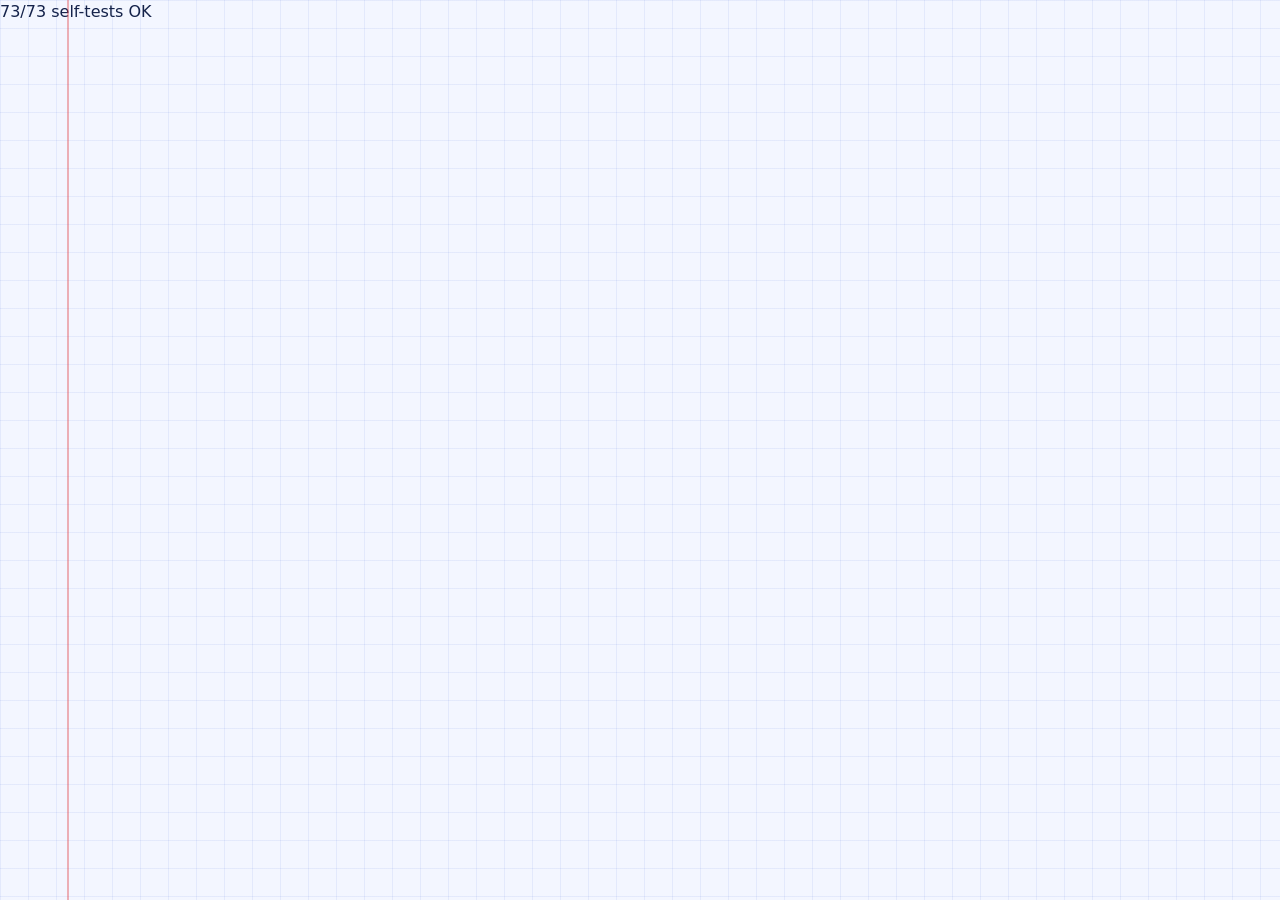
==== js/circuit-lab.test.html @ 14abaa40 "Add files via upload" ====
<!doctype html><html lang="vi"><head><meta charset="utf-8"><meta name="viewport" content="width=device-width,initial-scale=1"><title>Circuit lab test</title><link rel="stylesheet" href="../css/styles.css"></head>
<body><div id="out"></div><div id="m"></div>
<script src="optics-lab.js"></script><script src="optics-lens.js"></script><script src="optics-prism.js"></script><script src="circuit-lab.js"></script><script src="circuit-ui.js"></script><script src="optics-mag.js"></script>
<script>
const t = OpticsLab.engine.selfTest(); document.getElementById('out').textContent = t.filter(x=>x.ok).length + '/' + t.length + ' self-tests OK';
const id = new URLSearchParams(location.search).get('sim'); if (id) { LabSims[id].fn(document.getElementById('m')); }
</script></body></html>
---- css/styles.css ----
/* ==========================================================================
   SÁCH GIÁO KHOA SONG NGỮ TƯƠNG TÁC — giao diện
   --------------------------------------------------------------------------
   Ý tưởng thiết kế: cuốn sách là giao diện.
   - Bảng màu lấy từ bàn học của học sinh: mực xanh để viết, mực đỏ của lề vở
     và dòng gạch của thầy cô, bút dạ quang vàng để đánh dấu từ đang xem,
     nền vở ô li làm mặt bàn.
   - Ngôn ngữ nhận biết bằng kiểu chữ: tiếng Việt chữ không chân đậm ở trên,
     tiếng Anh chữ có chân nghiêng, màu dịu hơn ở dưới.
   Mục lục file:
     1. Biến & nền        6. Trang sách & trình đọc    11. Popup từ vựng
     2. Nút & thanh trên  7. Hệ chữ song ngữ           12. Toast, hộp thoại
     3. Trang chủ         8. Các khung nội dung        13. Responsive
     4. Giá sách (lớp)    9. Hình, bảng
     5. Danh sách bài    10. Tương tác (bit, câu hỏi)
   ========================================================================== */

/* ---------- 1. Biến & nền ------------------------------------------------ */
:root {
  --font-sans: "Be Vietnam Pro", "Segoe UI", Inter, Roboto, system-ui, -apple-system, "Helvetica Neue", Arial, sans-serif;
  --font-serif: Literata, "Source Serif 4", Georgia, Cambria, "Times New Roman", serif;
  --font-ipa: "Gentium Plus", "Gentium Book Plus", "Charis SIL", "Noto Sans", "Segoe UI", "Lucida Sans Unicode", "DejaVu Sans", "Arial Unicode MS", sans-serif;
  --font-mono: ui-monospace, "Cascadia Mono", Consolas, "DejaVu Sans Mono", Menlo, monospace;

  --ink: #14224a;          /* chữ chính: mực xanh đen */
  --ink-2: #2d3b63;
  --muted: #55658a;        /* tiếng Anh, chú thích */
  --pen: #1f46d0;          /* mực xanh */
  --pen-d: #17338f;
  --pen-l: #dbe4ff;
  --pen-xl: #eef2ff;
  --red: #e0393e;          /* mực đỏ: lề vở, nhãn quan trọng */
  --red-l: #ffe3e4;
  --sun: #ffe24a;          /* bút dạ quang */
  --sun-l: #fff6bf;
  --sun-d: #8a6400;
  --teal: #0aa39a;
  --teal-d: #067b74;
  --teal-l: #d6f4ef;
  --violet: #6c4be8;
  --violet-d: #4e32c2;
  --violet-l: #e9e3ff;
  --green: #17a05d;
  --green-l: #dcf5e4;
  --paper: #fdfeff;
  --desk: #f3f6ff;
  --grid: rgba(31, 70, 208, 0.075);
  --line: #d3dcf3;
  --rule-en: #c9d5f6;

  --scale: 1;
  --page-shadow: 0 1px 2px rgba(20, 34, 74, 0.1), 0 18px 40px -18px rgba(20, 34, 74, 0.45);
}

*, *::before, *::after { box-sizing: border-box; }
[hidden] { display: none !important; }

html { -webkit-text-size-adjust: 100%; }

body {
  margin: 0;
  min-height: 100vh;
  font-family: var(--font-sans);
  line-height: 1.55;
  color: var(--ink);
  background-color: var(--desk);
  /* nền vở ô li */
  background-image:
    linear-gradient(var(--grid) 1px, transparent 1px),
    linear-gradient(90deg, var(--grid) 1px, transparent 1px);
  background-size: 28px 28px;
  -webkit-font-smoothing: antialiased;
  text-rendering: optimizeLegibility;
}
/* đường lề đỏ của vở */
body::before {
  content: "";
  position: fixed;
  inset: 0 auto 0 clamp(18px, 5.2vw, 78px);
  width: 2px;
  background: rgba(224, 57, 62, 0.38);
  pointer-events: none;
  z-index: 0;
}
body.is-reader { background-color: #e6ecfb; }
#app { position: relative; z-index: 1; }

h1, h2, h3, p, ul, ol, figure { margin: 0; }
button { font: inherit; color: inherit; }
img, svg { max-width: 100%; }
a { color: var(--pen); }

:focus-visible { outline: 3px solid var(--pen); outline-offset: 2px; border-radius: 4px; }
.box--remember :focus-visible, .cover.is-open:focus-visible { outline-color: var(--sun); }

.sr-only {
  position: absolute; width: 1px; height: 1px; padding: 0; margin: -1px;
  overflow: hidden; clip: rect(0, 0, 0, 0); white-space: nowrap; border: 0;
}
.skip-link {
  position: absolute; left: 12px; top: -60px; z-index: 100;
  padding: .6em 1em; background: var(--ink); color: #fff; border-radius: 10px; font-weight: 700;
}
.skip-link:focus { top: 12px; }

.ico { flex: none; vertical-align: -0.14em; }

/* ---------- 2. Nút & thanh trên ----------------------------------------- */
.btn {
  display: inline-flex; align-items: center; justify-content: center; gap: .5em;
  padding: .62em 1.1em; border: 2px solid transparent; border-radius: 999px;
  font-weight: 700; line-height: 1.2; text-decoration: none; cursor: pointer;
  transition: background-color .15s, border-color .15s, transform .1s, box-shadow .1s;
}
.btn--primary { background: var(--pen); color: #fff; box-shadow: 0 3px 0 var(--pen-d); }
.btn--primary:hover { background: #2b52e2; }
.btn--primary:active { transform: translateY(2px); box-shadow: 0 1px 0 var(--pen-d); }
.btn--ghost { background: #fff; color: var(--pen-d); border-color: var(--line); }
.btn--ghost:hover { border-color: var(--pen); background: var(--pen-xl); }
.btn--lg { padding: .8em 1.4em; font-size: 1.05rem; }
.btn--sm { padding: .42em .9em; font-size: .88rem; }
.btn:disabled { opacity: .4; cursor: not-allowed; box-shadow: none; transform: none; }
.btn-icon {
  display: inline-grid; place-items: center; width: 2.3em; height: 2.3em; border-radius: 50%;
  background: #fff; border: 2px solid var(--line); color: var(--pen-d); cursor: pointer;
}
.btn-icon:hover { border-color: var(--pen); background: var(--pen-xl); }

.bar {
  position: sticky; top: 0; z-index: 30;
  display: flex; align-items: center; gap: 16px;
  padding: 10px clamp(14px, 3vw, 32px);
  background: rgba(253, 254, 255, 0.93);
  -webkit-backdrop-filter: blur(8px); backdrop-filter: blur(8px);
  border-bottom: 2px solid var(--line);
}
.brand { display: flex; align-items: center; gap: 10px; color: var(--ink); text-decoration: none; font-weight: 800; }
.brand__mark { width: 36px; height: 36px; flex: none; }
.brand__name { display: flex; flex-direction: column; line-height: 1.12; font-size: 1.04rem; }
.brand__name small { font-size: .76rem; }
.gradenav { display: flex; gap: 6px; margin-left: auto; }
.pill {
  padding: .38em .95em; border: 2px solid var(--line); border-radius: 999px; background: #fff;
  color: var(--ink-2); font-weight: 700; font-size: .92rem; text-decoration: none; cursor: pointer;
}
.pill:hover { border-color: var(--pen); color: var(--pen-d); }
.pill.is-current { background: var(--pen); border-color: var(--pen); color: #fff; }
.pill.is-soon { color: var(--muted); border-style: dashed; background: transparent; font-weight: 600; }

/* ---------- 3. Trang chủ ------------------------------------------------- */
.home { max-width: 1180px; margin: 0 auto; padding: clamp(28px, 5vw, 68px) clamp(16px, 4vw, 40px) 40px; }
.hero { display: grid; grid-template-columns: minmax(0, 1.02fr) minmax(0, .98fr); gap: clamp(28px, 5vw, 64px); align-items: start; }
.hero__title { font-size: clamp(2.3rem, 4.8vw, 3.7rem); line-height: 1.12; letter-spacing: -0.02em; font-weight: 800; }
.hero__title .vi { display: block; }
.hero__title .en { display: block; margin-top: .4em; font-size: .44em; letter-spacing: 0; line-height: 1.35; }
.hero__lead { max-width: 30em; margin-top: 1.3em; font-size: 1.1rem; color: var(--ink-2); }
.hero__cta { margin-top: 1.7em; }
.hero__note { margin-top: .9em; font-size: .9rem; color: var(--muted); }

.demo { position: relative; padding: 6px 0 0 4px; }
.demo__page {
  position: relative; min-height: 470px; padding: 26px 30px 30px 40px;
  background: var(--paper); border-radius: 6px 16px 16px 6px; box-shadow: var(--page-shadow);
}
.demo__page::before {
  content: ""; position: absolute; inset: 0 auto 0 0; width: 18px; border-radius: 6px 0 0 6px;
  background: linear-gradient(90deg, rgba(20, 34, 74, .2), transparent);
}
.demo__head { margin-bottom: 1.4em; padding-bottom: .6em; border-bottom: 2px solid var(--pen); font-size: .86rem; color: var(--muted); }
.demo__head b { margin-right: .5em; padding: .1em .55em; border-radius: 6px; background: var(--red); color: #fff; }
.demo__page .bi .vi { font-size: 1.12rem; }
.demo__page .bi .en { font-size: 1.1rem; }
.demo__skel { margin-top: 2.2em; }
.demo__skel i { display: block; height: 9px; margin: 14px 0; border-radius: 5px; background: var(--pen-l); }
.demo__skel i:nth-child(1) { width: 94%; } .demo__skel i:nth-child(2) { width: 86%; }
.demo__skel i:nth-child(3) { width: 91%; } .demo__skel i:nth-child(4) { width: 58%; }

/* ---------- 4. Giá sách chọn khối lớp ----------------------------------- */
.shelf { margin-top: clamp(36px, 6vw, 80px); }
.shelf__h { display: flex; align-items: baseline; flex-wrap: wrap; gap: .2em .7em; margin-bottom: 1.4rem; font-size: 1.6rem; font-weight: 800; }
.shelf__h .en { font-size: .72em; }
.shelf__books {
  position: relative; display: grid; grid-template-columns: repeat(4, minmax(0, 1fr));
  gap: clamp(14px, 3vw, 36px); align-items: end; list-style: none; margin: 0; padding: 22px 6px 24px;
}
.shelf__books::after {
  content: ""; position: absolute; left: -10px; right: -10px; bottom: 0; height: 16px; border-radius: 6px;
  background: linear-gradient(#c5d1f1, #a4b5e3); box-shadow: 0 1px 0 #fff inset, 0 10px 18px -10px rgba(20, 34, 74, .5);
}
.shelf__books li { position: relative; z-index: 1; }

.cover {
  --c1: #edf1fb; --c2: #d9e2f6; --hue: var(--teal);
  position: relative; display: flex; flex-direction: column; justify-content: space-between; align-items: flex-start;
  width: 100%; aspect-ratio: 3 / 4; padding: 16px 14px 14px 32px;
  border: 0; border-radius: 3px 14px 14px 3px; text-align: left; text-decoration: none; cursor: pointer;
  color: var(--ink-2);
  background: linear-gradient(165deg, var(--c1), var(--c2));
  box-shadow: 3px 0 0 #fff, 5px 0 0 #cfd8ee, 0 20px 22px -16px rgba(20, 34, 74, .55);
  transition: transform .16s ease-out;
}
.cover__spine {
  position: absolute; inset: 0 auto 0 0; width: 18px; border-radius: 3px 0 0 3px;
  background: linear-gradient(90deg, rgba(20, 34, 74, .28), rgba(20, 34, 74, .03));
}
.cover__sub { font-weight: 700; font-size: .98rem; }
.cover__num { font-size: clamp(3.8rem, 8.5vw, 6.4rem); font-weight: 800; line-height: .9; color: var(--hue); opacity: .8; }
.cover__state {
  display: inline-flex; align-items: center; gap: .4em; padding: .38em .8em; border-radius: 999px;
  border: 1.5px dashed currentColor; font-weight: 700; font-size: .82rem;
}
.cover--6 { --hue: #0aa39a; } .cover--7 { --hue: #6c4be8; } .cover--8 { --hue: #d08a00; }
.cover.is-open {
  --c1: #2b57e8; --c2: #17338f; color: #fff; transform: translateY(-14px);
  box-shadow: 3px 0 0 #fff, 5px 0 0 #cfd8ee, 0 26px 26px -16px rgba(20, 34, 74, .7);
}
.cover.is-open::after {
  content: ""; position: absolute; inset: 0 0 0 18px; border-radius: 0 14px 14px 0; pointer-events: none; opacity: .13;
  background-image: url("data:image/svg+xml,%3Csvg xmlns='http://www.w3.org/2000/svg' width='72' height='60'%3E%3Cg font-family='monospace' font-size='15' font-weight='700' fill='white'%3E%3Ctext x='4 22 40 58' y='16'%3E1011%3C/text%3E%3Ctext x='4 22 40 58' y='36'%3E0100%3C/text%3E%3Ctext x='4 22 40 58' y='56'%3E1101%3C/text%3E%3C/g%3E%3C/svg%3E");
}
.cover.is-open .cover__num { color: var(--sun); opacity: 1; }
.cover.is-open .cover__state { border: 0; background: var(--sun); color: var(--ink); box-shadow: 0 3px 0 rgba(0, 0, 0, .25); }
.cover.is-open:hover { transform: translateY(-20px); }
.cover.is-soon .cover__sub { opacity: .75; }

.foot { margin-top: 56px; padding-top: 18px; border-top: 2px solid var(--line); max-width: 60em; font-size: .88rem; color: var(--muted); }

/* ---------- 5. Danh sách bài -------------------------------------------- */
.lessons { max-width: 920px; margin: 0 auto; padding: 30px clamp(16px, 4vw, 32px) 64px; }
.crumbs { display: flex; align-items: center; gap: .35em; font-size: .92rem; color: var(--muted); }
.crumbs a { font-weight: 700; text-decoration: none; }
.crumbs a:hover { text-decoration: underline; }
.lessons__title { margin-top: .55em; font-size: clamp(2.1rem, 5vw, 3.1rem); font-weight: 800; line-height: 1.12; letter-spacing: -.01em; }
.lessons__title .vi, .lessons__title .en { display: block; }
.lessons__title .en { margin-top: .15em; font-size: .46em; letter-spacing: 0; }
.lessons__sum { margin-top: .9em; color: var(--ink-2); }

.topic { margin-top: 2.2rem; }
.topic__h { display: flex; align-items: flex-start; gap: .9em; margin-bottom: .7em; font-size: 1.12rem; line-height: 1.3; }
.topic__n {
  flex: none; margin-top: .12em; padding: .22em .75em; border-radius: 8px 8px 8px 2px;
  background: var(--red); color: #fff; font-size: .82rem; font-weight: 700; white-space: nowrap;
}
.topic__t .vi, .topic__t .en { display: block; }
.topic__t .vi { font-weight: 800; }
.topic__t .en { font-size: .92em; }
.lesson-list { list-style: none; padding: 0; }
.lesson { margin-top: .5rem; border-radius: 16px; }
.lesson__link, .lesson.is-soon { display: flex; align-items: center; gap: 16px; padding: 12px 14px; color: inherit; text-decoration: none; }
.lesson.is-ready { background: #fff; border: 2px solid var(--pen); box-shadow: 0 4px 0 var(--pen-d); }
.lesson.is-ready:hover { background: var(--pen-xl); }
.lesson.is-soon { border: 2px dashed var(--line); background: rgba(255, 255, 255, .55); }
.lesson__n {
  flex: none; display: grid; place-items: center; min-width: 2.9em; height: 2.9em; padding: 0 .4em;
  border-radius: 12px; background: var(--pen); color: #fff; font-weight: 800;
}
.lesson.is-soon .lesson__n { background: #e5ebf8; color: var(--muted); }
.lesson__body { flex: 1; min-width: 0; }
.lesson__t, .lesson__en, .lesson__meta { display: block; }
.lesson .lesson__t { font-weight: 700; font-size: 1.05rem; line-height: 1.35; }
.lesson.is-soon .lesson__t { font-weight: 600; color: var(--ink-2); }
.lesson__en { font-size: .92rem; line-height: 1.4; }
.lesson__meta { margin-top: .25em; font-size: .82rem; font-weight: 600; color: var(--teal-d); }
.soon {
  flex: none; display: inline-flex; align-items: center; gap: .4em; padding: .3em .8em;
  border: 1.5px dashed #b9c5e6; border-radius: 999px; font-size: .84rem; font-weight: 600; color: var(--muted);
}

/* ---------- 6. Trang sách & trình đọc ----------------------------------- */
.bar--reader { flex-wrap: wrap; gap: 8px 14px; }
.bar__back {
  display: inline-flex; align-items: center; gap: .3em; padding: .35em .8em .35em .5em; border-radius: 999px;
  color: var(--pen-d); font-weight: 700; text-decoration: none;
}
.bar__back:hover { background: var(--pen-xl); }
.bar__title { display: flex; align-items: center; gap: .6em; min-width: 0; font-weight: 700; }
.bar__title b { padding: .12em .6em; border-radius: 7px 7px 7px 2px; background: var(--red); color: #fff; font-size: .84rem; white-space: nowrap; }
.bar__title span { overflow: hidden; text-overflow: ellipsis; white-space: nowrap; }
.bar__tools { display: flex; align-items: center; flex-wrap: wrap; gap: 8px 10px; margin-left: auto; }

.switch {
  display: inline-flex; align-items: center; gap: .55em; padding: .28em .85em .28em .4em;
  border: 2px solid var(--line); border-radius: 999px; background: #fff; font-weight: 700; cursor: pointer;
}
.switch:hover { border-color: var(--pen); }
.switch__track { position: relative; width: 40px; height: 22px; border-radius: 999px; background: #c2cce6; transition: background-color .15s; }
.switch__thumb { position: absolute; top: 3px; left: 3px; width: 16px; height: 16px; border-radius: 50%; background: #fff; box-shadow: 0 1px 2px rgba(0, 0, 0, .35); transition: transform .15s; }
.switch[aria-checked="true"] .switch__track { background: var(--pen); }
.switch[aria-checked="true"] .switch__thumb { transform: translateX(18px); }

.seg { display: inline-flex; align-items: stretch; overflow: hidden; border: 2px solid var(--line); border-radius: 999px; background: #fff; }
.seg button { padding: .3em .8em; border: 0; background: transparent; color: var(--ink-2); font-weight: 700; cursor: pointer; }
.seg button + button { border-left: 2px solid var(--line); }
.seg button:hover { background: var(--pen-xl); }
.seg button[aria-pressed="true"] { background: var(--pen); color: #fff; }
.seg small { font-size: .7em; margin-left: .05em; vertical-align: .25em; }
.seg__ico { display: grid; place-items: center; padding: 0 .3em 0 .65em; color: var(--pen); border-right: 2px solid var(--line); }
.jump select {
  max-width: 250px; padding: .36em 2em .36em .85em; border: 2px solid var(--line); border-radius: 999px;
  font: inherit; font-weight: 600; color: var(--ink); background: #fff; cursor: pointer;
}

.hint {
  display: flex; align-items: center; gap: 12px; max-width: 1320px; margin: 14px auto 0;
  width: calc(100% - 2 * clamp(10px, 2.4vw, 28px)); padding: .65em 1em;
  background: var(--sun-l); border: 2px solid var(--sun); border-radius: 14px; font-size: .94rem;
}
.hint__ico { display: grid; place-items: center; flex: none; width: 2em; height: 2em; border-radius: 50%; background: var(--sun); color: var(--ink); }
.hint p { flex: 1; }
.hint__demo { text-decoration: underline dashed rgba(31, 70, 208, .7); text-decoration-thickness: 1.5px; text-underline-offset: .22em; font-weight: 700; }

/* overflow-x: clip — hiệu ứng lật trang xoay 3D tạm thời rộng hơn màn hình, không để nó làm trang bị kéo ngang trên điện thoại */
.desk { max-width: 1320px; margin: 0 auto; padding: 22px clamp(10px, 2.4vw, 28px) 56px; overflow-x: clip; }
.book {
  padding: 12px 14px 16px; border-radius: 22px;
  background: linear-gradient(180deg, #2441b5, #17297c);
  box-shadow: 0 2px 0 #3a5ce0 inset, 0 44px 60px -34px rgba(20, 34, 74, .6), 0 12px 22px -12px rgba(20, 34, 74, .45);
}
.spread { position: relative; display: grid; grid-template-columns: 1fr 1fr; border-radius: 12px; background: var(--paper); }
.spread::after { /* nếp gáy giữa hai trang */
  content: ""; position: absolute; top: 0; bottom: 0; left: 50%; width: 56px; transform: translateX(-50%); pointer-events: none; z-index: 2;
  background: linear-gradient(90deg, transparent, rgba(20, 34, 74, .1) 36%, rgba(20, 34, 74, .26) 50%, rgba(20, 34, 74, .1) 64%, transparent);
}
.page {
  position: relative; display: flex; flex-direction: column; min-height: 920px;
  padding: 22px 40px 22px; background: var(--paper); font-size: calc(16px * var(--scale));
}
.page--left { border-radius: 12px 0 0 12px; padding-right: 50px; }
.page--right { border-radius: 0 12px 12px 0; padding-left: 50px; }
.page--blank { background: linear-gradient(90deg, #f3f5fb, var(--paper)); }
.page__tab {
  position: absolute; top: 112px; width: 26px; padding: 12px 0; background: var(--red); color: #fff;
  font-size: .76em; font-weight: 700; text-align: center; writing-mode: vertical-rl;
}
.page--left .page__tab { left: 0; border-radius: 0 9px 9px 0; }
.page--right .page__tab { right: 0; border-radius: 9px 0 0 9px; }

.page__head {
  display: flex; justify-content: space-between; align-items: baseline; gap: 14px;
  margin-bottom: 1.2em; padding-bottom: .55em; border-bottom: 2px solid var(--pen); font-size: .78em; color: var(--muted);
}
.page--right .page__head { flex-direction: row-reverse; }
.page__head .vi { font-weight: 600; color: var(--pen-d); }
.page__body { flex: 1; }
.page__body > * + * { margin-top: 1.15em; }
.page__foot { display: flex; align-items: center; gap: .7em; margin-top: auto; padding-top: 1.5em; font-size: .8em; color: var(--muted); font-weight: 600; }
.page--right .page__foot { flex-direction: row-reverse; }
.pageno { display: grid; place-items: center; min-width: 2.5em; height: 2.5em; padding: 0 .4em; border-radius: 999px; background: var(--pen); color: #fff; font-weight: 800; }

.flip { display: flex; align-items: center; justify-content: center; gap: 16px; margin-top: 22px; }
.flip__info { min-width: 9em; text-align: center; font-weight: 700; color: var(--ink-2); }

@keyframes turnNext { from { opacity: 0; transform: perspective(1800px) rotateY(-8deg) translateX(28px); } to { opacity: 1; transform: none; } }
@keyframes turnPrev { from { opacity: 0; transform: perspective(1800px) rotateY(8deg) translateX(-28px); } to { opacity: 1; transform: none; } }
.turn-next { animation: turnNext .36s cubic-bezier(.2, .7, .2, 1) both; }
.turn-prev { animation: turnPrev .36s cubic-bezier(.2, .7, .2, 1) both; }

/* ---------- 7. Hệ chữ song ngữ ------------------------------------------ */
.vi { font-family: var(--font-sans); font-weight: 600; color: var(--ink); }
.en { font-family: var(--font-serif); font-style: italic; font-weight: 400; color: var(--muted); }
.vi strong { font-weight: 800; color: var(--pen-d); }
.en strong { font-weight: 700; color: var(--ink-2); }
.ipa { font-family: var(--font-ipa); font-style: normal; }

.bi p { margin: 0; }
.bi > .vi, .bi > .en { display: block; }
.bi > .vi { line-height: 1.6; }
.bi > .en { margin-top: .3em; padding-left: .8em; border-left: 3px solid var(--rule-en); font-size: .95em; line-height: 1.55; }
.page .bi + .bi, .page .bul .bi + .bi { margin-top: 1em; }

/* Từ vựng: gạch chân nét đứt nhẹ; bấm vào thì tô bút dạ quang */
.vocab {
  cursor: pointer; border-radius: 3px; margin: 0 -.06em; padding: 0 .06em; font-style: inherit;
  text-decoration: underline dashed rgba(31, 70, 208, .55); text-decoration-thickness: 1.5px; text-underline-offset: .24em;
  transition: background-color .12s, color .12s;
}
.vocab:hover { background: var(--pen-l); color: var(--pen-d); text-decoration-color: var(--pen); }
.vocab.is-active { background: var(--sun); color: var(--ink); text-decoration-color: transparent; box-shadow: 0 0 0 2px var(--sun); }

/* Tắt tiếng Anh: chỉ ẩn trong trang sách, giao diện ngoài trang không đổi */
body.en-off .book .en { display: none !important; }
body.en-off .book .bi > .vi { line-height: 1.65; }

/* ---------- 8. Các khung nội dung --------------------------------------- */
.box {
  --c: var(--pen); --bg: var(--pen-xl);
  position: relative; margin-top: 1.8em; padding: 1.55em 1.15em 1.1em;
  border: 2px solid var(--c); border-radius: 16px; background: var(--bg);
}
.box__tag {
  position: absolute; top: -1.05em; left: 1em; display: inline-flex; align-items: center; gap: .45em;
  max-width: calc(100% - 2em); padding: .26em .85em .26em .65em; border-radius: 999px;
  background: var(--tag-bg, var(--c)); color: var(--tag-fg, #fff);
  font-size: .92em; font-weight: 700; line-height: 1.25; white-space: nowrap;
}
.box__tag .vi, .box__tag .en { color: inherit; }
.box__tag .en { min-width: 0; overflow: hidden; text-overflow: ellipsis; font-weight: 400; font-size: .92em; opacity: .94; } /* nhãn quá dài thì rút gọn phần tiếng Anh */
.box__lead .vi { font-weight: 700; }

.box--goals { --c: var(--teal); --bg: #eefaf8; }
.box--warm { --c: #e1a800; --bg: var(--sun-l); --tag-bg: var(--sun); --tag-fg: var(--ink); border-style: dashed; }
.box--act { --c: var(--violet); --bg: #f6f3ff; }
.box--ask { --c: var(--pen); --bg: var(--pen-xl); }
.box--know { --c: var(--green); --bg: #effaf3; border-style: dashed; }
.box--practice { --c: var(--red); --bg: #fff8f8; }
.box--apply { --c: var(--teal); --bg: #eefaf8; }
.box--sum { --c: var(--violet); --bg: #f8f6ff; }
.box--vocab { --c: var(--pen); --bg: #fff; }
.box--lab { --c: var(--violet); --bg: #f7f5ff; }
.box--remember { --c: var(--pen-d); --bg: var(--pen); --tag-bg: var(--sun); --tag-fg: var(--ink); box-shadow: 0 5px 0 var(--pen-d); }
.box--remember .bi > .vi { color: #fff; }
.box--remember .bi > .vi strong { color: var(--sun); }
.box--remember .bi > .en { color: #d5dfff; border-left-color: rgba(255, 255, 255, .45); }
.box--remember .vocab { text-decoration-color: rgba(255, 255, 255, .7); }
.box--remember .vocab:hover { background: rgba(255, 255, 255, .18); color: #fff; }
.box--remember .vocab.is-active { background: var(--sun); color: var(--ink); }
.box__sub { margin-bottom: .6em; }
.box__sub .vi, .box__sub .en { display: block; }
.box__sub .vi { font-weight: 800; color: var(--violet-d); }
.box__hint { margin: .2em 0 .3em; font-size: .88em; color: var(--muted); }

/* Tiêu đề bài: chữ số tô bằng dãy bit, gạch sóng mực đỏ bên dưới */
.banner { position: relative; display: flex; align-items: flex-end; gap: 20px; padding: .2em 0 1.25em; }
.banner::after {
  content: ""; position: absolute; left: 0; right: 0; bottom: 0; height: 8px;
  background: url("data:image/svg+xml,%3Csvg xmlns='http://www.w3.org/2000/svg' width='24' height='8'%3E%3Cpath d='M0 4Q6 0 12 4T24 4' fill='none' stroke='%23e0393e' stroke-width='2.2' stroke-linecap='round'/%3E%3C/svg%3E") repeat-x;
}
.banner__num { flex: none; display: flex; flex-direction: column; align-items: flex-start; gap: .25em; }
.banner__word { margin-left: .2em; color: var(--red); font-size: 1.2em; font-weight: 800; line-height: 1; }
.bitnum {
  font-weight: 800; font-size: 8.6em; line-height: .8; color: var(--pen); padding-right: .04em;
}
@supports ((-webkit-background-clip: text) or (background-clip: text)) {
  .bitnum {
    color: transparent; -webkit-text-fill-color: transparent;
    background-image:
      url("data:image/svg+xml,%3Csvg xmlns='http://www.w3.org/2000/svg' width='68' height='56'%3E%3Cg font-family='monospace' font-size='14' font-weight='800'%3E%3Ctext x='3 20 37 54' y='12' fill='%231f46d0'%3E1011%3C/text%3E%3Ctext x='3 20 37 54' y='26' fill='%230aa39a'%3E0100%3C/text%3E%3Ctext x='3 20 37 54' y='40' fill='%2317338f'%3E1101%3C/text%3E%3Ctext x='3 20 37 54' y='54' fill='%231f46d0'%3E0010%3C/text%3E%3C/g%3E%3C/svg%3E"),
      linear-gradient(#cdd9ff, #cdd9ff);
    -webkit-background-clip: text; background-clip: text;
    -webkit-text-stroke: 3px var(--pen);
  }
}
.banner__title { font-size: 2.15em; line-height: 1.14; font-weight: 800; letter-spacing: -.01em; color: var(--pen-d); }
.banner__en { margin-top: .3em; font-size: 1.2em; }
.banner__text { padding-bottom: .15em; }

.sec { display: flex; align-items: flex-start; gap: .8em; }
.sec__n {
  flex: none; display: grid; place-items: center; width: 2.3em; height: 2.3em; border-radius: .75em;
  background: var(--pen); color: #fff; font-size: 1.15em; font-weight: 800; box-shadow: 0 3px 0 var(--pen-d);
}
.sec__t .vi, .sec__t .en { display: block; }
.sec__t .vi { font-size: 1.4em; font-weight: 800; line-height: 1.2; color: var(--pen-d); }
.sec__t .en { margin-top: .15em; font-size: 1.05em; }
.sub { margin-top: 1.5em; padding-left: .75em; border-left: 4px solid var(--red); line-height: 1.25; }
.page__body > .sub { margin-top: 1.5em; }
.sub .vi, .sub .en { display: block; }
.sub .vi { font-size: 1.1em; font-weight: 800; }
.sub .en { margin-top: .1em; font-size: .95em; }

.toc { margin-top: 1.7em; }
.toc__h .vi, .toc__h .en { display: block; }
.toc__h .vi { font-size: 1.2em; font-weight: 800; color: var(--pen-d); }
.toc__list { list-style: none; margin-top: .5em; padding: 0; }
.toc__row {
  display: flex; align-items: flex-start; gap: .7em; padding: .6em .3em; color: inherit; text-decoration: none;
  border-bottom: 1px solid var(--line); border-radius: 6px;
}
.toc__row:hover { background: var(--pen-xl); }
.toc__n { flex: none; display: grid; place-items: center; width: 1.9em; height: 1.9em; border-radius: 50%; background: var(--pen-l); color: var(--pen-d); font-weight: 800; font-size: .9em; }
.toc__t { flex: 0 1 auto; min-width: 0; }
.toc__t .vi, .toc__t .en { display: block; }
.toc__t .en { font-size: .9em; line-height: 1.4; }
.toc__dots { flex: 1; min-width: 1.2em; margin-top: 1.15em; border-bottom: 2px dotted #aebbe2; }
.toc__p { flex: none; min-width: 1.6em; text-align: right; font-weight: 800; color: var(--pen); }

.goal-list { list-style: none; margin-top: .85em; padding: 0; display: grid; gap: .8em; }
.goal-list li { position: relative; padding-left: 1.95em; }
.goal-list li::before {
  content: ""; position: absolute; left: 0; top: .25em; width: 1.3em; height: 1.3em; border-radius: 50%;
  background: var(--teal) url("data:image/svg+xml,%3Csvg xmlns='http://www.w3.org/2000/svg' viewBox='0 0 24 24' fill='none' stroke='white' stroke-width='3.4' stroke-linecap='round' stroke-linejoin='round'%3E%3Cpath d='M5 12.5l4.5 4.5L19 7.5'/%3E%3C/svg%3E") center / 68% no-repeat;
}
.goal-list .bi + .bi { margin-top: 0; }

.warm__art { margin: .1em 0 1em; }
.warm__art svg { display: block; width: 100%; height: auto; }
.ask { display: flex; gap: .8em; margin-top: 1.1em; padding-top: 1em; border-top: 2px dashed rgba(138, 100, 0, .4); }
.ask__q { flex: none; display: grid; place-items: center; width: 2.1em; height: 2.1em; border-radius: 50%; background: var(--pen); color: #fff; font-weight: 800; }
.ask__text { flex: 1; }
.ask__text > .vi { font-weight: 700; }

.bul { list-style: none; padding: 0; display: grid; gap: .85em; }
.bul li { position: relative; padding-left: 1.5em; }
.bul li::before { content: ""; position: absolute; left: .15em; top: .62em; width: .55em; height: .55em; border-radius: 50%; background: var(--red); }
.bul--tick li::before {
  left: 0; top: .28em; width: 1.2em; height: 1.2em; background: var(--violet) url("data:image/svg+xml,%3Csvg xmlns='http://www.w3.org/2000/svg' viewBox='0 0 24 24' fill='none' stroke='white' stroke-width='3.4' stroke-linecap='round' stroke-linejoin='round'%3E%3Cpath d='M5 12.5l4.5 4.5L19 7.5'/%3E%3C/svg%3E") center / 68% no-repeat;
}
.bul--tick li { padding-left: 1.85em; }
.bul .bi + .bi { margin-top: 0; }

.abil { list-style: none; padding: 0; display: grid; gap: .8em; }
.abil li { display: flex; align-items: flex-start; gap: .85em; padding: .75em .9em; border: 2px solid var(--line); border-radius: 14px; background: #fff; }
.abil__ico { flex: none; display: grid; place-items: center; width: 2.7em; height: 2.7em; border-radius: 50%; background: var(--pen-l); color: var(--pen-d); font-size: 1.1em; }
.abil li:nth-child(2) .abil__ico { background: var(--teal-l); color: var(--teal-d); }
.abil li:nth-child(3) .abil__ico { background: var(--red-l); color: #b4262b; }
.abil li:nth-child(4) .abil__ico { background: var(--violet-l); color: var(--violet-d); }
.abil li:nth-child(5) .abil__ico { background: var(--sun-l); color: var(--sun-d); }
.abil__body { min-width: 0; }
.abil__t .vi, .abil__t .en, .abil__ex .vi, .abil__ex .en { display: block; }
.abil__t .vi { font-weight: 800; }
.abil__t .en { font-size: .94em; }
.abil__ex { margin-top: .4em; font-size: .86em; line-height: 1.45; }
.abil__ex .vi { font-weight: 500; color: var(--ink-2); }
.abil__ex .vi b { color: var(--pen-d); }
.abil__ex .en b { font-style: normal; }

/* ---------- 9. Hình, bảng ----------------------------------------------- */
.hero-art svg { display: block; width: 100%; height: auto; border: 2px solid var(--ink); border-radius: 22px; box-shadow: 0 5px 0 var(--ink); }
.fig { margin-top: 1.3em; }
.fig__art { padding: 8px; background: #fff; border: 2px solid var(--line); border-radius: 16px; }
.fig__art svg { display: block; width: 100%; height: auto; }
.fig figcaption { margin-top: .65em; font-size: .88em; line-height: 1.45; }
.fig figcaption .vi, .fig figcaption .en { display: block; }
.fig figcaption .vi { font-weight: 600; }
.fig__no { color: var(--red); font-weight: 800; }
.en .fig__no { font-style: normal; color: var(--red); }

.art text { font-family: var(--font-sans); }
.art .en { font-family: var(--font-serif); font-style: italic; font-weight: 400; }

.tbl-wrap { margin-top: 1em; overflow-x: auto; }
.tbl { width: 100%; border-collapse: separate; border-spacing: 0; font-size: .9em; }
.tbl th, .tbl td { padding: .6em .7em; text-align: left; vertical-align: top; border-bottom: 1.5px solid var(--line); }
.tbl .vi, .tbl .en { display: block; }
.tbl .en { font-size: .92em; line-height: 1.4; }
.tbl--fill { background: #fff; border-radius: 12px; }
.tbl--fill th { background: var(--violet); border-bottom: 0; }
.tbl--fill th .vi, .tbl--fill th .en { color: #fff; }
.tbl--fill th:first-child { border-top-left-radius: 10px; }
.tbl--fill th:last-child { border-top-right-radius: 10px; }
.tbl--fill td + td, .tbl--fill th + th { border-left: 1.5px solid rgba(108, 75, 232, .25); }
.tbl--fill td.blank { height: 3.1em; border-bottom: 2px dotted var(--violet); }
.tbl--fill th, .tbl--fill td { padding-left: .55em; padding-right: .55em; }
.tbl--fill th:first-child, .tbl--fill td:first-child { min-width: 5.6em; }
.tbl--cmp { background: #fff; border: 2px solid var(--line); border-radius: 14px; overflow: hidden; }
.tbl--cmp th { padding: .7em .8em; border-bottom: 0; }
.tbl--cmp th.is-benefit { background: var(--teal-l); color: var(--teal-d); border-top: 5px solid var(--teal); }
.tbl--cmp th.is-risk { background: var(--red-l); color: #a52429; border-top: 5px solid var(--red); }
.tbl--cmp th .vi, .tbl--cmp th .en { color: inherit; }
.tbl--cmp th .vi { font-weight: 800; font-size: 1.08em; }
.tbl--cmp th .ico { float: left; margin: .12em .5em 0 0; font-size: 1.25em; }
.cmp__h { display: block; overflow: hidden; }
.tbl--cmp td + td, .tbl--cmp th + th { border-left: 2px solid var(--line); }
.tbl--cmp tr:last-child td { border-bottom: 0; }

/* ---------- 10. Tương tác: thử nghiệm bit, câu hỏi ---------------------- */
.bits { display: grid; grid-template-columns: repeat(8, minmax(0, 1fr)); gap: .4em; margin: 1em 0 .8em; }
.bit {
  display: flex; flex-direction: column; align-items: center; gap: .1em; padding: .35em 0 .45em;
  border: 2px solid var(--violet); border-radius: 12px; background: #fff; color: var(--violet-d); cursor: pointer;
  transition: background-color .12s, color .12s, transform .08s;
}
.bit:hover { background: var(--violet-l); }
.bit:active { transform: translateY(2px); }
.bit__w { font-size: .72em; font-weight: 600; color: var(--muted); }
.bit__v { font-family: var(--font-mono); font-size: 1.6em; font-weight: 800; line-height: 1.1; }
.bit.is-on { background: var(--violet); color: #fff; }
.bit.is-on .bit__w { color: #ddd3ff; }
.lab-out { display: grid; grid-template-columns: 1.35fr 1fr .9fr; gap: .6em; }
.lab-out__cell { padding: .5em .7em; border: 2px solid var(--line); border-radius: 12px; background: #fff; min-width: 0; }
.lab-out__k .vi, .lab-out__k .en { display: block; }
.lab-out__k .vi { font-size: .78em; font-weight: 700; color: var(--muted); }
.lab-out__k .en { font-size: .76em; }
.lab-out__v { display: block; font-family: var(--font-mono); font-size: 1.32em; font-weight: 800; color: var(--violet-d); line-height: 1.25; white-space: nowrap; }
.lab-out__v--chr { font-size: 1.9em; line-height: 1.05; color: var(--red); }
.lab-in { display: flex; align-items: center; flex-wrap: wrap; gap: .5em .8em; margin-top: .9em; }
.lab-in__k .vi { font-weight: 700; }
.lab-in__k .en { margin-left: .5em; font-size: .92em; }
.lab-in input {
  width: 3.3em; padding: .1em .2em; border: 2px solid var(--violet); border-radius: 12px; background: #fff;
  color: var(--ink); font: 800 1.5em var(--font-mono); text-align: center;
}
.lab-msg { min-height: 1.4em; margin-top: .5em; font-size: .86em; font-weight: 600; color: var(--red); }

.quiz { list-style: none; margin-top: .6em; padding: 0; display: grid; gap: 1.2em; }
.q { padding-bottom: 1.1em; border-bottom: 2px dotted rgba(224, 57, 62, .35); }
.q:last-child { padding-bottom: 0; border-bottom: 0; }
.q__no { color: var(--red); font-weight: 800; }
.q__text > .en .q__no { font-style: normal; }
.q__opts { display: grid; gap: .5em; margin-top: .7em; }
.q__opts--2 { grid-template-columns: repeat(auto-fit, minmax(13.5em, 1fr)); }
.opt {
  display: flex; align-items: center; gap: .7em; width: 100%; padding: .5em .7em; text-align: left;
  border: 2px solid var(--line); border-radius: 12px; background: #fff; cursor: pointer;
  transition: border-color .12s, background-color .12s;
}
.opt:hover:not(:disabled) { border-color: var(--red); background: #fff8f8; }
.opt:disabled { cursor: default; color: inherit; }
.opt__k { flex: none; display: grid; place-items: center; width: 1.9em; height: 1.9em; border-radius: 50%; background: var(--pen-l); color: var(--pen-d); font-weight: 800; }
.opt__body { flex: 1; min-width: 0; }
.opt__body .vi, .opt__body .en { display: block; }
.opt__body .vi { font-weight: 600; }
.opt__body .en { font-size: .9em; line-height: 1.35; }
.opt__mark { flex: none; width: 1.4em; height: 1.4em; }
.opt.is-right { border-color: var(--green); background: var(--green-l); }
.opt.is-right .opt__k { background: var(--green); color: #fff; }
.opt.is-right .opt__mark { background: url("data:image/svg+xml,%3Csvg xmlns='http://www.w3.org/2000/svg' viewBox='0 0 24 24' fill='none' stroke='%2317a05d' stroke-width='3.2' stroke-linecap='round' stroke-linejoin='round'%3E%3Cpath d='M5 12.5l4.5 4.5L19 7.5'/%3E%3C/svg%3E") center / contain no-repeat; }
.opt.is-wrong { border-color: var(--red); background: var(--red-l); }
.opt.is-wrong .opt__k { background: var(--red); color: #fff; }
.opt.is-wrong .opt__mark { background: url("data:image/svg+xml,%3Csvg xmlns='http://www.w3.org/2000/svg' viewBox='0 0 24 24' fill='none' stroke='%23e0393e' stroke-width='3.2' stroke-linecap='round'%3E%3Cpath d='M6 6l12 12M18 6 6 18'/%3E%3C/svg%3E") center / contain no-repeat; }
.q__why { margin-top: .7em; padding: .65em .85em; border-left: 5px solid var(--green); border-radius: 4px 12px 12px 4px; background: #fff; }
.q__why.is-bad { border-left-color: var(--red); }
.q__verdict { display: flex; align-items: center; flex-wrap: wrap; gap: .2em .6em; margin-bottom: .4em; font-weight: 800; }
.q__why.is-ok .q__verdict { color: #0e7a42; }
.q__why.is-bad .q__verdict { color: #b4262b; }
.q__verdict .vi, .q__verdict .en { color: inherit; }
.q__verdict .en { font-weight: 400; }
.quiz__foot { display: flex; align-items: center; justify-content: space-between; gap: .8em; flex-wrap: wrap; margin-top: 1em; }
.quiz__score .vi, .quiz__score .en { display: block; }
.quiz__score .vi { font-size: .9em; }
.quiz__score .en { font-size: .85em; }

.vlist { list-style: none; padding: 0; container-type: inline-size; }
.vrow {
  display: grid; grid-template-columns: auto minmax(5.5em, 7.6em) minmax(7em, 9.6em) 1fr; align-items: center; gap: .3em .7em;
  padding: .4em 0; border-bottom: 1px dashed var(--line);
}
.vrow:last-child { border-bottom: 0; }
.vrow__w { font-weight: 700; }
.vrow__ipa { font-size: .98em; color: var(--ink-2); }
.vrow__vi { font-size: .9em; font-weight: 500; color: var(--ink-2); line-height: 1.35; }
/* Bảng hẹp (laptop nhỏ, điện thoại): nghĩa tiếng Việt xuống dòng dưới từ và phiên âm cho đủ chỗ */
@container (max-width: 480px) {
  .vrow { grid-template-columns: auto minmax(0, 1fr) auto; }
  .vrow .say { grid-row: 1 / span 2; }
  .vrow__ipa { text-align: right; }
  .vrow__vi { grid-column: 2 / -1; }
}

/* Nút loa */
.say {
  flex: none; display: inline-grid; place-items: center; width: 2.1em; height: 2.1em; padding: 0;
  border: 2px solid var(--pen); border-radius: 50%; background: #fff; color: var(--pen); cursor: pointer;
  transition: background-color .12s, color .12s;
}
.say:hover { background: var(--pen); color: #fff; }
.say--lg { width: 2.8em; height: 2.8em; font-size: 1.1em; background: var(--pen); color: #fff; box-shadow: 0 3px 0 var(--pen-d); }
.say--lg:hover { background: #2b52e2; }
.say--lg:active { transform: translateY(2px); box-shadow: 0 1px 0 var(--pen-d); }
.say--sm { width: 1.95em; height: 1.95em; font-size: .92em; }
.say.is-speaking { background: var(--sun); color: var(--ink); border-color: var(--ink); animation: speak 1s ease-in-out infinite; }
@keyframes speak { 50% { box-shadow: 0 0 0 6px rgba(255, 226, 74, .55); } }

/* ---------- 11. Popup từ vựng ------------------------------------------- */
.vpop {
  position: absolute; z-index: 80; width: min(358px, calc(100vw - 20px)); padding: 16px 18px 16px;
  background: #fff; color: var(--ink); border: 2px solid var(--ink); border-radius: 16px;
  box-shadow: 0 6px 0 var(--ink), 0 26px 40px -16px rgba(20, 34, 74, .5);
  font-family: var(--font-sans);
}
.vpop:not([hidden]) { animation: popIn .15s ease-out; }
@keyframes popIn { from { opacity: 0; transform: translateY(-6px); } to { opacity: 1; transform: none; } }
.vpop.is-above:not([hidden]) { animation-name: popInUp; }
@keyframes popInUp { from { opacity: 0; transform: translateY(6px); } to { opacity: 1; transform: none; } }
.vpop__arrow {
  position: absolute; left: var(--arrow-x, 50%); top: -11px; width: 18px; height: 18px; background: #fff;
  border-left: 2px solid var(--ink); border-top: 2px solid var(--ink); transform: translateX(-50%) rotate(45deg);
}
.vpop.is-above .vpop__arrow { top: auto; bottom: -11px; border: 0; border-right: 2px solid var(--ink); border-bottom: 2px solid var(--ink); }
.vpop__x {
  position: absolute; top: 8px; right: 8px; display: grid; place-items: center; width: 28px; height: 28px;
  border: 0; border-radius: 50%; background: transparent; color: var(--muted); cursor: pointer;
}
.vpop__x:hover { background: var(--greyL, #e8edf9); color: var(--ink); }
.vpop__head { display: flex; align-items: flex-start; justify-content: space-between; gap: 12px; padding-right: 1.4em; }
.vpop__word {
  display: inline; margin: 0; padding: 0 .12em; font-size: 1.75rem; font-weight: 800; line-height: 1.2; letter-spacing: -.01em;
  background: linear-gradient(transparent 58%, var(--sun) 58%, var(--sun) 93%, transparent 93%);
}
.vpop__meta { display: flex; align-items: center; flex-wrap: wrap; gap: .3em .7em; margin: .55em 0 0; }
.vpop__meta .ipa { font-size: 1.08rem; color: var(--pen-d); }
.vpop__pos { padding: .08em .65em; border-radius: 999px; background: var(--pen-l); color: var(--pen-d); font-size: .76rem; font-weight: 700; }
.vpop__vi { margin: .8em 0 .25em; font-size: 1.22rem; font-weight: 800; line-height: 1.3; color: var(--pen-d); }
.vpop__ctx { font-size: .88rem; line-height: 1.5; color: var(--ink-2); }
.vpop__ctx b { color: var(--ink); }
.vpop__ex { margin-top: .85em; padding: .7em .8em; border: 1.5px dashed #d1ab00; border-radius: 12px; background: var(--sun-l); }
.vpop__ex-k { margin-bottom: .2em; font-size: .8rem; font-weight: 800; color: var(--sun-d); }
.vpop__ex-row { display: flex; align-items: flex-start; gap: .6em; }
.vpop__ex-en { flex: 1; font-family: var(--font-serif); font-style: italic; font-size: 1.02rem; line-height: 1.45; }
.vpop__ex-vi { margin-top: .3em; font-size: .88rem; color: var(--ink-2); }

/* ---------- 12. Toast, hộp thoại ---------------------------------------- */
.toast {
  position: fixed; left: 50%; bottom: 22px; z-index: 90; max-width: min(92vw, 520px); padding: .7em 1.15em;
  border-radius: 14px; background: var(--ink); color: #fff; font-size: .95rem; font-weight: 600; text-align: center;
  box-shadow: 0 10px 30px rgba(20, 34, 74, .4); opacity: 0; pointer-events: none; transform: translate(-50%, 12px);
  transition: opacity .2s, transform .2s;
}
.toast.is-show { opacity: 1; transform: translate(-50%, 0); }
.dlg {
  width: min(520px, 92vw); padding: 0; border: 2px solid var(--ink); border-radius: 18px; background: var(--paper); color: var(--ink);
  box-shadow: 0 8px 0 var(--ink), 0 30px 60px -20px rgba(20, 34, 74, .6);
}
.dlg::backdrop { background: rgba(20, 34, 74, .55); }
.dlg__in { padding: 22px 24px 20px; }
.dlg h2 { margin-bottom: .8em; font-size: 1.45rem; font-weight: 800; line-height: 1.2; }
.dlg h2 .vi, .dlg h2 .en { display: block; }
.dlg h2 .en { margin-top: .15em; font-size: .68em; font-weight: 400; }
.dlg ol { list-style: none; margin: 0 0 1.3em; padding: 0; display: grid; gap: .95em; }
.dlg li { display: flex; align-items: flex-start; gap: .85em; }
.dlg li p { line-height: 1.55; font-size: .96rem; }
.dlg__ico { flex: none; display: grid; place-items: center; width: 2.3em; height: 2.3em; border-radius: 50%; background: var(--pen-l); color: var(--pen-d); }
.dlg kbd {
  padding: .02em .45em; border: 1.5px solid var(--line); border-bottom-width: 3px; border-radius: 6px;
  background: #fff; font: 700 .86em var(--font-mono);
}
.dlg__foot { display: flex; justify-content: flex-end; }

/* ---------- 13. Responsive & trợ năng ----------------------------------- */
@media (max-width: 1000px) {
  .hero { grid-template-columns: 1fr; }
  .demo__page { min-height: 440px; }
  .book { padding: 0; background: none; box-shadow: none; border-radius: 0; }
  .spread { grid-template-columns: 1fr; gap: 20px; background: none; }
  .spread::after { display: none; }
  .page, .page--left, .page--right { min-height: 0; padding: 20px 22px; border-radius: 16px; box-shadow: var(--page-shadow); }
  .page--blank { display: none; }
  .page__tab { display: none; }
  .page--right .page__head, .page--right .page__foot { flex-direction: row; }
  .bar--reader .bar__tools { width: 100%; margin-left: 0; }
}
@media (max-width: 900px) {
  body::before { display: none; }            /* lề đỏ chỉ hợp với màn hình rộng */
}
@media (max-width: 720px) {
  .shelf__books { grid-template-columns: repeat(2, minmax(0, 1fr)); row-gap: 30px; }
  .shelf__books::after { display: none; }
  .brand__name small { display: none; }
  .bar--top { flex-wrap: wrap; }
  .gradenav { order: 3; width: 100%; margin-left: 0; }
  .bar--top > .btn { margin-left: auto; }
  .bar--reader { position: static; }          /* thanh công cụ cao, không để dính khi cuộn trên điện thoại */
  .bar--reader .jump { flex: 1 1 6em; min-width: 0; }
  .jump select { width: 100%; max-width: 100%; }
  .lesson__link, .lesson.is-soon { flex-wrap: wrap; }
  .lesson__go { width: 100%; }
  .lab-out { grid-template-columns: 1fr 1fr; }
  .lab-out__cell:first-child { grid-column: 1 / -1; }
  .flip { gap: 8px; }
  .flip__info { min-width: 0; font-size: .9rem; }
  .cover__state { font-size: .76rem; padding: .34em .65em; }
}
@media (max-width: 480px) {
  .banner { gap: 14px; }
  .banner__title { font-size: 1.7em; }
  .bitnum { font-size: 6.4em; }
  .page, .page--left, .page--right { padding: 18px 16px; }
  .bits { gap: .25em; }
}
@media (prefers-reduced-motion: reduce) {
  *, *::before, *::after { animation-duration: .001ms !important; animation-iteration-count: 1 !important; transition-duration: .001ms !important; }
}
@media print {
  body::before, .bar, .hint, .flip, .vpop, .toast { display: none !important; }
  .book { padding: 0; background: none; box-shadow: none; }
  .spread { grid-template-columns: 1fr; }
}


/* ==========================================================================
   13. GIAO DIỆN TRANG SÁCH GIÁO KHOA (bám theo sách giấy Kết nối tri thức)
   Khối này đặt cuối file để ghi đè kiểu trang cũ.
   ========================================================================== */
:root {
  --sgk-blue: #0f77b5; --sgk-blue-d: #0b5d92; --sgk-sky: #7dc2ea;
  --sgk-pink: #fcd5dc; --sgk-ask: #cfdff5; --sgk-teal: #2bb3b0;
  --sgk-g1: #c4dd83; --sgk-g2: #d8eaa8; --sgk-green: #5fa33a;
}

.page {
  --pl: 40px; --pr: 40px;
  container-type: inline-size;
  min-height: 0; padding: 26px var(--pr) 60px var(--pl);
  background: #fff; font-size: calc(15.5px * var(--scale)); line-height: 1.55;
}
.page--left { --pr: 50px; border-radius: 12px 0 0 12px; padding-right: var(--pr); }
.page--right { --pl: 50px; border-radius: 0 12px 12px 0; padding-left: var(--pl); }
.page--blank { background: #fff; }
.page__body { flex: 1; }
.page__body > * + * { margin-top: .9em; }
.page .vi { font-weight: 500; }
.page .vi strong { font-weight: 700; color: inherit; }
.page .en { font-size: .94em; }
.page .bi > .en { padding-left: .7em; margin-top: .22em; border-left-width: 2px; }
.page .bi + .bi { margin-top: .6em; }
.page .cols, .page .bul, .page .goals__list { text-align: justify; hyphens: auto; }
.page .bi > .vi { line-height: 1.55; }

/* Số trang: chữ đậm + dải xanh nhạt ở mép ngoài */
.page__foot { position: absolute; left: 0; right: 0; bottom: 20px; height: 20px; padding: 0; margin: 0; display: block; }
.page__foot::before { content: ""; position: absolute; top: 0; bottom: 0; width: 38%; }
.page--right .page__foot::before { right: 0; background: linear-gradient(90deg, transparent, var(--sgk-sky)); }
.page--left .page__foot::before { left: 0; background: linear-gradient(270deg, transparent, var(--sgk-sky)); }
.pageno { position: absolute; top: 50%; transform: translateY(-50%); min-width: 0; height: auto; padding: 0; background: none; border-radius: 0; color: var(--ink); font-size: 1.05em; font-weight: 800; }
.page--right .pageno { right: 34px; }
.page--left .pageno { left: 34px; }

/* ---- Dải tiêu đề chủ đề + bài -------------------------------------- */
.page .banner { display: block; margin: -26px calc(-1 * var(--pr)) 0 calc(-1 * var(--pl)); padding: 0; }
.page .banner::after { display: none; }
.banner__topic { display: grid; grid-template-columns: auto 1fr; align-items: end; padding-top: 18px; }
.banner__lab { padding: 0 .5em 0 var(--pl); color: var(--sgk-blue); font-size: 1.45em; font-weight: 800; text-transform: uppercase; line-height: 1; padding-bottom: .5em; }
.banner__band { background: var(--sgk-blue); color: #fff; border-top-left-radius: 2.2em; padding: .5em var(--pr) .55em .85em; }
.banner__row { display: flex; align-items: baseline; gap: .1em; margin: 0; }
.banner__no { font-size: 2.9em; line-height: .9; font-weight: 800; margin-top: -.12em; }
.banner__tt { color: #fff; font-size: 1.55em; font-weight: 800; text-transform: uppercase; line-height: 1.12; letter-spacing: .01em; }
.page .banner__sub { margin: .1em 0 0 2.2em; color: #d8edfb; font-size: .86em; }
.banner__lesson {
  display: grid; grid-template-columns: 22% 1fr; align-items: center; min-height: 118px;
  background: repeating-linear-gradient(135deg, var(--sgk-g1) 0 13px, var(--sgk-g2) 13px 26px);
}
.banner__ribbon {
  align-self: stretch; margin-left: calc(var(--pl) * .6); display: grid; place-content: center; justify-items: center; text-align: center;
  background: var(--sgk-green); color: var(--sgk-blue-d); line-height: .95;
  clip-path: polygon(0 0, 100% 0, 100% 100%, 50% 86%, 0 100%); padding: 0 .7em 14px;
}
.banner__ribbon span { font-size: 1.5em; font-weight: 800; text-transform: uppercase; }
.banner__ribbon b { font-size: 2.7em; font-weight: 800; }
.banner__text { padding: .6em var(--pr) .6em .5em; }
.page .banner__title { color: var(--sgk-blue-d); font-size: 2.05em; font-weight: 800; text-transform: uppercase; line-height: 1.12; letter-spacing: .01em; }
.page .banner__en { margin-top: .25em; color: var(--sgk-blue-d); font-size: 1.05em; opacity: .85; }
body.en-off .banner__sub { display: none; }

/* ---- Hộp mục tiêu hồng -------------------------------------------- */
.goals { margin: 0 calc(-1 * var(--pr)) 0 22%; padding: .9em var(--pr) 1.1em 1.1em; background: var(--sgk-pink); border-radius: 0 0 0 0; border-bottom-left-radius: 0; border-bottom-right-radius: 38px; }
.page--left .goals { margin-right: 0; padding-right: 1.1em; }
.goals__lead { margin-bottom: .35em; font-style: italic; font-weight: 700; }
.goals__lead .vi { font-weight: 700; font-style: italic; }
.goals__lead .en { font-weight: 400; margin-left: .5em; }
.goals__list { list-style: none; padding: 0; margin: 0; }
.goals__list li { position: relative; padding-left: 1.3em; }
.goals__list li + li { margin-top: .45em; }
.goals__list li::before { content: "•"; position: absolute; left: .25em; top: 0; font-weight: 700; }
.goals__list .bi > .en { border-left-color: rgba(15, 119, 181, .35); }

/* ---- Linh vật tròn ----------------------------------------------- */
.mascot { flex: none; display: inline-block; width: 3.1em; height: 3.1em; }
.mascot__svg { display: block; width: 100%; height: 100%; }

/* ---- Hội thoại -------------------------------------------------- */
.talk { display: flex; gap: .7em; align-items: flex-start; }
.talk__list { flex: 1; list-style: none; margin: 0; padding: 0; display: grid; gap: .5em; }
.talk__list li { display: grid; grid-template-columns: 3.2em 1fr; gap: .2em; }
.talk__who { font-style: italic; font-weight: 400; color: var(--ink-2); }
.talk .bi > .vi { text-align: justify; }

/* ---- Đề mục ----------------------------------------------------- */
.page .sec { display: flex; align-items: baseline; gap: .35em; margin-top: 1.1em; color: var(--sgk-blue); }
.page .sec__n { display: block; width: auto; height: auto; padding: 0; background: none; color: var(--sgk-blue); font-size: 1.45em; font-weight: 800; border-radius: 0; box-shadow: none; }
.page .sec__t .vi { color: var(--sgk-blue); font-size: 1.45em; font-weight: 800; text-transform: uppercase; line-height: 1.12; letter-spacing: .005em; }
.page .sec__t .en { margin-top: .2em; color: var(--sgk-blue-d); font-size: .98em; }
.page .sub { margin: .2em 0 .3em; padding: 0; border: 0; font-style: italic; }
.page .sub .vi { font-size: 1.04em; font-weight: 700; font-style: italic; }
.page .sub .en { font-weight: 400; }
.cols .sub { break-after: avoid; }

/* ---- Hoạt động ---------------------------------------------------- */
.act { border: 2.5px solid var(--sgk-blue); border-radius: 14px; background: #fff; overflow: hidden; margin-top: .4em; }
.act__head { display: flex; align-items: stretch; margin: 0; font-size: 1em; }
.act__tab { display: flex; flex-direction: column; justify-content: center; padding: .3em .9em .3em 1.1em; background: var(--sgk-blue); color: #fff; border-radius: 0 0 14px 0; font-weight: 700; line-height: 1.2; }
.act__tab .vi, .act__tab .en { color: #fff; display: block; }
.act__tab .vi { font-weight: 700; }
.act__tab .en { font-size: .78em; opacity: .9; }
.act__title { display: flex; flex-direction: column; justify-content: center; padding: .3em .9em; line-height: 1.25; }
.act__title .vi, .act__title .en { display: block; }
.act__title .vi { font-weight: 700; color: var(--ink); }
.act__title .en { font-size: .88em; }
.act__body { padding: .3em 1em .9em 1.1em; }
.act__body--fig { display: grid; grid-template-columns: 1fr minmax(0, 36%); gap: 1em; align-items: start; }
.act__fig { margin: 0; }
.act__fig .fig__art, .fig__art { padding: 0; background: none; border: 0; border-radius: 0; }
.act__fig svg, .fig__art svg { display: block; width: 100%; height: auto; }
.act__fig figcaption, .page .fig figcaption { margin-top: .35em; font-size: .88em; text-align: center; line-height: 1.35; }
.act__fig figcaption .vi, .page .fig figcaption .vi { font-style: italic; font-weight: 400; color: var(--ink-2); }
.act__fig .fig__art svg { border: 1.5px solid #9aa8c7; }

/* ---- Danh sách ----------------------------------------------------- */
.page .bul { list-style: none; margin: 0; padding: 0; display: block; }
.page .bul li { padding-left: 1.2em; margin-bottom: .6em; }
.page .bul li::before { left: .2em; top: .62em; width: .32em; height: .32em; background: var(--ink); }
.page .olist { list-style: none; margin: .3em 0 0; padding: 0; counter-reset: o; }
.olist li { counter-increment: o; position: relative; padding-left: 1.7em; margin-bottom: .35em; }
.olist li::before { position: absolute; left: 0; top: 0; font-weight: 700; color: var(--ink); line-height: 1.55; }
.olist--num li::before { content: counter(o) "."; }
.olist--alpha li::before { content: counter(o, lower-alpha) ")"; font-weight: 500; }
.withbadge { position: relative; }
.withbadge > .mascot { float: left; width: 2.9em; height: 2.9em; margin: -.2em .5em .1em -.1em; shape-outside: circle(50%); }
.withbadge > .bi > .vi:first-child { text-indent: 0; }
.bi--indent { padding-left: 1.7em; }

/* ---- Hai cột ------------------------------------------------------- */
.cols { column-count: 2; column-gap: 1.9em; }
.cols > * { margin: 0 0 .7em; }
.cols > .bul { margin-bottom: 0; }
.cols .bul li, .cols .withbadge { break-inside: auto; }
@container (max-width: 640px) { .cols { column-count: 1; } }

/* ---- Hộp hồng bóng đèn & hộp xanh dấu hỏi ----------------------------- */
.tip, .qbox { position: relative; display: flex; gap: .7em; align-items: flex-start; margin-left: 2.1em; padding: .8em 1.1em .8em 2.7em; border-radius: 18px; }
.tip { background: var(--sgk-pink); }
.qbox { background: var(--sgk-ask); }
.tip > .mascot, .qbox > .mascot { position: absolute; left: -2.1em; top: -.35em; }
.tip__list { flex: 1; list-style: none; margin: 0; padding: 0; text-align: justify; }
.tip__list li { position: relative; padding-left: 1.2em; }
.tip__list li + li { margin-top: .5em; }
.tip__list li::before { content: "•"; position: absolute; left: .15em; font-weight: 700; }
.tip--one .tip__list li { padding-left: 0; }
.tip--one .tip__list li::before { display: none; }
.qbox__body { flex: 1; }
.qbox__lead .vi { font-weight: 500; }
.qbox .olist { margin-top: .15em; }
.qbox em { color: var(--ink); }

/* ---- Tiêu đề lớn: Luyện tập / Vận dụng ---------------------------------- */
.hd { display: flex; align-items: center; gap: .5em; margin-top: 1.2em; }
.hd .mascot { width: 3.4em; height: 3.4em; margin-left: -.2em; }
.hd__t .vi { color: var(--sgk-blue); font-size: 1.55em; font-weight: 800; text-transform: uppercase; display: block; line-height: 1.1; }
.hd__t .en { display: block; color: var(--sgk-blue-d); font-size: .95em; }
.hd--extra { padding-bottom: .4em; border-bottom: 3px solid var(--sgk-sky); }
.hd--extra .hd__t .vi { font-size: 1.25em; }

/* ---- Hình ------------------------------------------------------------ */
.page .fig { margin: .3em 0 0; }
.fig--wide .fig__art svg { border: 0; }
.figs { display: grid; grid-template-columns: 1fr 1fr; gap: 1.4em; align-items: start; }
.figs .fig { margin: 0; }
.figs .fig__art svg { border: 1.5px solid #9aa8c7; }

/* ---- Khung mở rộng (thử nghiệm, trắc nghiệm, tóm tắt, từ vựng) ---------- */
.page .box { border-radius: 14px; border-width: 2.5px; --c: var(--sgk-blue); --bg: #f3f9fd; }
.page .box__tag { background: var(--sgk-blue); border-radius: 999px; }
.page .box--vocab { --bg: #fff; }
.page .box--sum { --bg: var(--sgk-pink); --c: #e8a3b1; }
.page .box--sum .box__tag { background: #d6577a; }
.page .box--lab { --bg: #f3f9fd; }
.page .box--practice { --bg: #fff; }
.page .box--practice .box__tag { background: var(--sgk-blue); }

/* ---- Điện thoại / máy tính bảng: một trang, bỏ phần tràn mép -------------- */
@media (max-width: 900px) {
  .page, .page--left, .page--right { --pl: 20px; --pr: 20px; padding: 22px 20px 56px; border-radius: 16px; }
  .page .banner { margin-top: -22px; }
  .banner__lab { padding-left: 20px; font-size: 1.15em; }
  .banner__tt { font-size: 1.2em; }
  .banner__no { font-size: 2.3em; }
  .banner__lesson { grid-template-columns: 26% 1fr; min-height: 96px; }
  .page .banner__title { font-size: 1.5em; }
  .goals { margin-left: 0; }
  .act__body--fig { grid-template-columns: 1fr; }
  .figs { grid-template-columns: 1fr; }
}

/* ---- chỉnh sau lần xem thử --------------------------------------------- */
@container (max-width: 640px) { .cols { column-count: 2; } }
@container (max-width: 500px) { .cols { column-count: 1; } }
.page .en { text-align: left; hyphens: manual; }
.act__fig figcaption .vi, .act__fig figcaption .en, .page .fig figcaption .vi, .page .fig figcaption .en { display: block; }
.page .sec__t .en { font-size: .9em; }
.cols li, .cols .bi, .cols .withbadge, .cols .sub { break-inside: avoid; }
.qbox__lead .en, .goals__lead .en { margin-left: .5em; }


/* ==========================================================================
   14. KHỐI DÀNH CHO MÔN TOÁN: công thức, hệ phương trình, ví dụ, các bước
   ========================================================================== */
.m { font-family: "Cambria Math", "STIX Two Math", "Latin Modern Math", "Times New Roman", serif; font-size: 1.08em; white-space: nowrap; }
.m i { font-style: italic; }
.m .op { margin: 0 .22em; }
.m sub, .m sup { font-size: .68em; line-height: 0; }
.m .rm { font-style: normal; }
.m .bb { font-family: inherit; }
.frac { display: inline-flex; flex-direction: column; align-items: center; vertical-align: middle; margin: 0 .12em; line-height: 1.15; font-size: .94em; }
.frac__n { padding: 0 .18em .04em; border-bottom: 1.2px solid currentColor; }
.frac__d { padding: .04em .18em 0; }
.sys { display: inline-flex; align-items: stretch; vertical-align: middle; margin: .1em .2em; }
.sys__brace { flex: none; width: .55em; margin-right: .25em; background: url("data:image/svg+xml,%3Csvg xmlns='http://www.w3.org/2000/svg' viewBox='0 0 10 100' preserveAspectRatio='none'%3E%3Cpath d='M9.500 1C4 1 5 12 5 25C5 40 4.500 45 .5 50C4.500 55 5 60 5 75C5 88 4 99 9.500 99' fill='none' stroke='%2314224a' stroke-width='1.300' vector-effect='non-scaling-stroke'/%3E%3C/svg%3E") center / 100% 100% no-repeat; }
.sys__rows { display: flex; flex-direction: column; gap: .12em; justify-content: center; }
.sys__row { display: block; white-space: nowrap; }
.mathblk { position: relative; display: flex; justify-content: center; align-items: center; padding: .25em 3em; overflow-x: auto; }
.mathblk__f { font-size: 1.12em; }
.mathblk__no { position: absolute; right: .4em; top: 50%; transform: translateY(-50%); font-family: serif; }
kbd.key { display: inline-block; min-width: 1.5em; padding: .02em .38em; border: 1.5px solid var(--sgk-blue); border-radius: 5px; background: #eaf4fb; color: var(--sgk-blue-d); font: 700 .82em/1.5 var(--font-sans, system-ui), sans-serif; text-align: center; }

.keybox { padding: .7em 1em .8em 1.2em; background: #f1f2c6; border-left: 8px solid var(--sgk-green); border-radius: 0 14px 14px 0; }
.keybox > * + * { margin-top: .5em; }
.keybox__t { color: var(--ink); font-weight: 700; }
.keybox__t .en { display: block; font-weight: 400; font-size: .92em; }
.keybox .mathblk { padding-block: .1em; }

.steps { list-style: none; margin: 0; padding: 0; display: grid; gap: .55em; }
.steps .step__n, .steps em { font-weight: 700; font-style: italic; }
.steps .en em { font-weight: 400; }

.ex { margin-top: .3em; }
.ex__tab { display: inline-flex; flex-direction: column; margin: 0; padding: .25em 1.1em .3em .9em; border-radius: 10px 10px 10px 0; background: var(--sgk-blue); color: #fff; line-height: 1.2; font-size: .98em; position: relative; z-index: 1; }
.ex__tab .vi { color: #fff; font-weight: 700; }
.ex__tab .en { color: #e2f1fb; font-size: .78em; }
.ex--practice .ex__tab { background: #5b8fcf; }
.ex--apply .ex__tab { background: #d6483f; }
.ex--hands .ex__tab { background: var(--sgk-green); }
.ex__body { margin-top: -.1em; padding: .8em .6em .5em 1em; border-left: 3px dotted #f0b24a; }
.ex--apply .ex__body, .ex--practice .ex__body { border-left-color: #b7c7e3; }
.ex__body > * + * { margin-top: .55em; }
.ex__sol { padding-top: .1em; }
.ex__solt { margin-bottom: .3em; font-weight: 700; color: var(--sgk-blue-d); }
.ex__solt .vi { font-size: 1.1em; font-weight: 700; color: var(--sgk-blue-d); }
.ex__solt .en { display: block; font-size: .85em; font-weight: 400; }
.tblwrap { overflow-x: auto; }
.vtbl { border-collapse: collapse; margin: 0 auto; }
.vtbl th, .vtbl td { min-width: 3.6em; padding: .2em .6em; border: 1px solid #9aa8c7; text-align: center; }
.vtbl th { background: #eef0c4; }
.vtbl .q0 { color: #1fa3d6; }
.page .tip .m, .page .qbox .m { font-size: 1.05em; }

/* Bìa sách Toán 9 */
.cover--math.is-open { --c1: #0f8f7a; --c2: #0a5c63; }
.cover--math.is-open::after { background-image: url("data:image/svg+xml,%3Csvg xmlns='http://www.w3.org/2000/svg' width='72' height='60'%3E%3Cg font-family='serif' font-size='17' font-weight='700' fill='white'%3E%3Ctext x='4 30 52' y='18'%3Ex+y%3C/text%3E%3Ctext x='4 30 52' y='40'%3E2x=3%3C/text%3E%3Ctext x='4 30 52' y='58'%3Ey-1%3C/text%3E%3C/g%3E%3C/svg%3E"); }
.shelf__books { grid-template-columns: repeat(5, minmax(0, 1fr)); }
@media (max-width: 900px) { .shelf__books { grid-template-columns: repeat(2, minmax(0, 1fr)); } }


/* ===== Căn bậc hai trong công thức ===== */
.m .sqrt{display:inline;white-space:nowrap}
.m .sqrt__s{display:none}  /* dấu căn vẽ bằng nền SVG để không phụ thuộc phông chữ */
.m .sqrt__r{display:inline-block;border-top:.07em solid #14224a;padding:.06em .1em 0 .78em;margin-left:.04em;line-height:1.1;
  background:url("data:image/svg+xml,%3Csvg xmlns='http://www.w3.org/2000/svg' viewBox='0 0 20 22' preserveAspectRatio='none'%3E%3Cpath d='M1 13 4 11 8 20 14 1.5 20 1.5' fill='none' stroke='%2314224a' stroke-width='1.6' stroke-linejoin='round' stroke-linecap='round' vector-effect='non-scaling-stroke'/%3E%3C/svg%3E") no-repeat left bottom/.75em 100%}

/* chỉ số của căn bậc n (vd. căn bậc ba) */
.m .sqrt__i{font-size:.62em;font-style:normal;position:relative;top:-.5em;margin-right:-.62em;margin-left:.08em;z-index:1}
.m .sqrt--n .sqrt__r{margin-left:.3em}

/* ===== Hình Toán: không để hình đơn giản phình to hết cột ===== */
.art--garden,.art--yard,.art--sign60,.art--signs{display:block;width:100%;max-width:15rem;margin-inline:auto}
.art--numline,.art--transit{display:block;width:100%;max-width:20rem;margin-inline:auto}

/* tên hàm lượng giác: sin, cos, tan, cot (chữ đứng) */
.m .fn{font-style:normal;margin-right:.14em}
/* hình hình học */
.art--tri{display:block;width:100%;max-width:17rem;margin-inline:auto}
.art--circ{display:block;width:100%;max-width:16rem;margin-inline:auto}
.art--circ2{display:block;width:100%;max-width:30rem;margin-inline:auto}

.vtbl .vi, .vtbl .en { display: block; }
.vtbl .en { font-size: .88em; line-height: 1.3; }
.vtbl--wide { width: 100%; }
.vtbl .m { white-space: nowrap; }

/* công thức trong tiêu đề viết hoa */
.nc { text-transform: none; }
.vtbl--calc { width: 100%; }
.vtbl--calc td { text-align: left; vertical-align: middle; }
.vtbl--calc td:nth-child(2), .vtbl--calc td:nth-child(3) { white-space: nowrap; }
.vtbl--calc td:nth-child(2) .vi { white-space: nowrap; }

/* ---------- Mục lục tự động trong bài ---------- */
.toc {
  position: fixed; z-index: 40; top: 64px; right: clamp(8px, 3vw, 28px);
  width: min(26rem, calc(100vw - 16px)); max-height: calc(100vh - 90px); overflow: auto;
  padding: 14px 16px 12px; background: #fff; border: 2px solid var(--pen); border-radius: 16px;
  box-shadow: 0 6px 0 var(--pen-d), 0 22px 40px -12px rgba(20, 34, 74, .35);
}
.toc__h { margin: 0 0 .5em; font-weight: 800; font-size: 1.1rem; color: var(--pen-d); }
.toc__h small { font-weight: 500; color: var(--muted); }
.toc__list { list-style: none; margin: 0; padding: 0; }
.toc__i a { display: flex; align-items: baseline; gap: 10px; padding: .4em .5em; border-radius: 10px; color: var(--ink); text-decoration: none; }
.toc__i a:hover, .toc__i a:focus-visible { background: var(--pen-xl); }
.toc__t { flex: 1; min-width: 0; }
.toc__t .vi, .toc__t .en { display: block; }
.toc__t .en { font-size: .82em; line-height: 1.3; }
.toc__i--1 > a { font-weight: 700; margin-top: .25em; }
.toc__i--2 > a { padding-left: 1.6em; font-weight: 500; font-size: .92em; }
.toc__p { flex: none; font-size: .8rem; font-weight: 700; color: var(--teal-d); white-space: nowrap; }

/* ---------- Danh sách bài: nút Luyện tập, thanh tiến độ ---------- */
.lesson.is-ready { display: flex; align-items: stretch; }
.lesson.is-ready .lesson__link { flex: 1; min-width: 0; }
.lesson__prac {
  display: flex; flex-direction: column; align-items: center; justify-content: center; gap: 2px; padding: 0 16px;
  border-left: 2px dashed var(--line); color: var(--red); font-weight: 800; font-size: .82rem; text-decoration: none;
}
.lesson__prac svg { width: 1.5em; height: 1.5em; }
.lesson__prac:hover { background: var(--red-l); border-radius: 0 14px 14px 0; }
.pbar { display: flex; flex-wrap: wrap; align-items: center; gap: 10px 18px; margin-top: 1em; padding: 10px 14px; background: var(--sun-l); border-radius: 14px; }
.pbar__st { font-weight: 600; color: var(--sun-d); }
.pbar__st b { font-size: 1.15em; color: var(--ink); }
.pbar .btn { margin-left: auto; }

/* ---------- Luyện tập ---------- */
.practice { max-width: 860px; }
.hub { display: grid; gap: 14px; margin-top: 1.4rem; grid-template-columns: repeat(auto-fit, minmax(15rem, 1fr)); }
.hubcard {
  display: flex; flex-direction: column; gap: .35em; padding: 16px; background: #fff; border: 2px solid var(--pen); border-radius: 18px;
  box-shadow: 0 5px 0 var(--pen-d); color: inherit; text-decoration: none;
}
.hubcard:hover { background: var(--pen-xl); }
.hubcard--cuoi-tiet { border-color: var(--teal); box-shadow: 0 5px 0 var(--teal-d); }
.hubcard--ve-nha { border-color: var(--red); box-shadow: 0 5px 0 #b02a2f; }
.hubcard__ico { font-size: 1.8rem; }
.hubcard__t { font-weight: 800; font-size: 1.1rem; }
.hubcard__t small { display: block; font-weight: 500; font-size: .8em; }
.hubcard__n { font-size: .9rem; color: var(--ink-2); }
.chip { display: inline-block; align-self: flex-start; padding: .15em .7em; border-radius: 99px; background: #e5ebf8; color: var(--muted); font-weight: 700; font-size: .82rem; }
.chip--ok { background: var(--green-l); color: #0b6b3b; }
.prac { margin-top: 1.4rem; padding: 18px clamp(14px, 3vw, 26px) 22px; background: #fff; border: 2px solid var(--line); border-radius: 18px; }
.prac__bar { display: flex; align-items: center; gap: 12px; font-weight: 700; color: var(--ink-2); }
.prac__prog { flex: 1; height: 10px; border-radius: 99px; background: var(--pen-l); overflow: hidden; }
.prac__prog i { display: block; height: 100%; background: var(--pen); transition: width .25s; }
.prac__q { margin: 1em 0 .6em; font-size: 1.08rem; }
.prac__word { margin: .3em 0; font-size: 1.5rem; font-weight: 800; color: var(--pen-d); }
.prac__ipa { font-family: var(--font-ipa); font-weight: 400; font-size: .7em; color: var(--muted); }
.prac__sent { margin: .3em 0; font-family: var(--font-serif); font-style: italic; font-size: 1.15rem; }
.prac__hint { font-size: .9rem; }
.prac__say { vertical-align: middle; }
.prac__fb { margin-top: .8em; }
.prac__verdict { margin: 0 0 .3em; font-weight: 800; }
.prac__verdict.is-ok { color: #0b6b3b; }
.prac__verdict.is-bad { color: var(--red); }
.prac__why { padding: .6em .9em; background: var(--sun-l); border-radius: 12px; font-size: .95rem; }
.prac__why p { margin: .15em 0; }
.prac__act { display: flex; flex-wrap: wrap; gap: 10px; margin-top: 1em; }
.prac__in { width: 100%; max-width: 22rem; padding: .55em .8em; font: inherit; border: 2px solid var(--line); border-radius: 12px; }
.prac__in:focus { outline: 3px solid var(--pen-l); border-color: var(--pen); }
.prac__in.is-right { border-color: var(--green); background: var(--green-l); }
.prac__in.is-wrong { border-color: var(--red); background: var(--red-l); }
.opt.is-picked { border-color: var(--pen); background: var(--pen-xl); }
.prac__list { margin-top: .8em; }
.prac__result { text-align: center; padding: 10px 0; }
.prac__big { margin: 0; font-size: 3.4rem; font-weight: 800; color: var(--pen-d); }
.prac__big small { font-size: .45em; color: var(--muted); }
.prac__msg { font-weight: 700; }
.prac__xp { color: var(--teal-d); font-weight: 800; }
.prac__result .prac__act { justify-content: center; }
.prac__code { margin: 1em 0; padding: 12px 14px; background: var(--pen-xl); border-radius: 14px; text-align: left; }
.prac__code textarea, .pracdash textarea { width: 100%; padding: .5em; font: .85rem var(--font-mono); border: 2px solid var(--line); border-radius: 10px; resize: vertical; word-break: break-all; }
.prac__intro, .prac__note { color: var(--ink-2); }
.prac__note { font-size: .85rem; margin-top: 1em; }
.prac__h { margin: 1.6em 0 .5em; font-size: 1.25rem; color: var(--pen-d); }
.stats { display: grid; gap: 12px; margin-top: 1.2rem; grid-template-columns: repeat(auto-fit, minmax(10rem, 1fr)); }
.stat { padding: 14px; background: #fff; border: 2px solid var(--pen); border-radius: 16px; box-shadow: 0 4px 0 var(--pen-d); }
.stat b { display: block; font-size: 1.8rem; line-height: 1.1; color: var(--pen-d); }
.stat span { font-size: .85rem; font-weight: 600; color: var(--muted); }
.nickform { display: flex; flex-wrap: wrap; align-items: flex-end; gap: 10px; }
.nickform label { display: grid; gap: 4px; font-weight: 600; }
.nickform input { padding: .5em .8em; font: inherit; border: 2px solid var(--line); border-radius: 10px; }
.tablewrap { overflow-x: auto; }
.board { width: 100%; border-collapse: collapse; background: #fff; border-radius: 12px; overflow: hidden; }
.board th, .board td { padding: .55em .8em; border-bottom: 1px solid var(--line); text-align: left; }
.board th { background: var(--pen-l); color: var(--pen-d); }
.board tr.is-me td { background: var(--sun-l); font-weight: 700; }
@media (prefers-reduced-motion: reduce) { .prac__prog i { transition: none; } }

/* ==========================================================================
   Khung hai cột: nội dung (65%) | thanh bên cố định (35%) + thanh tab
   ========================================================================== */
.ws { max-width: 1680px; margin: 0 auto; padding: 0 clamp(10px, 2.4vw, 28px); }
.ws__grid { display: grid; grid-template-columns: minmax(0, 65fr) minmax(0, 35fr); gap: 22px; align-items: start; }
.ws__main.desk, .ws__main.lessons { max-width: none; margin: 0; padding: 18px 0 56px; width: auto; }
.ws__main.practice { max-width: none; }

.wtabs { display: flex; align-items: center; gap: 10px; padding: 12px 0 0; }
.wtabs__nav { display: flex; flex: 1; gap: 6px; min-width: 0; overflow-x: auto; padding: 2px 2px 8px; scrollbar-width: thin; }
.wtab {
  flex: none; display: inline-flex; align-items: center; gap: .4em; padding: .55em 1.05em; border-radius: 12px;
  border: 2px solid var(--line); background: #fff; color: var(--ink-2); font-weight: 700; font-size: .95rem; text-decoration: none; white-space: nowrap;
}
.wtab:hover { border-color: var(--pen); background: var(--pen-xl); }
.wtab.is-active { background: var(--pen); border-color: var(--pen-d); color: #fff; box-shadow: 0 3px 0 var(--pen-d); }
.wtab:focus-visible, .qn__a:focus-visible { outline: 3px solid var(--sun); outline-offset: 2px; }
.wtabs__teacher { flex: none; margin-bottom: 6px; }
.wtabs__teacher[aria-pressed="true"] { background: var(--violet-l); border-color: var(--violet); color: var(--violet-d); }

.ws__side {
  position: sticky; top: 84px; align-self: start; display: grid; gap: 14px;
  max-height: calc(100vh - 96px); overflow-y: auto; padding: 18px 4px 20px 2px; scrollbar-width: thin;
}
.sw { padding: 14px 16px 16px; background: #fff; border: 2px solid var(--line); border-radius: 16px; }
.sw__h { margin: 0 0 .6em; font-size: 1.02rem; font-weight: 800; color: var(--pen-d); }
.sw__h small { margin-left: .5em; font-weight: 500; color: var(--muted); font-size: .8em; }
.sw__in { width: 100%; padding: .55em .8em; font: inherit; border: 2px solid var(--line); border-radius: 10px; background: #fff; }
.sw__in:focus { outline: 3px solid var(--pen-l); border-color: var(--pen); }

.gl { list-style: none; margin: .7em 0 0; padding: 0; display: grid; gap: 2px; }
.gl__i { display: grid; grid-template-columns: auto auto auto 1fr; align-items: center; gap: 4px 10px; padding: .4em .3em; border-bottom: 1px dashed var(--line); }
.gl__i:last-child { border-bottom: 0; }
.gl__w { font-family: var(--font-serif); font-style: italic; font-weight: 700; }
.gl__ipa { color: var(--muted); font-size: .88rem; }
.gl__vi { grid-column: 1 / -1; font-size: .9rem; color: var(--ink-2); }
.gl__none { color: var(--muted); font-size: .9rem; }

.xpc__lv { display: flex; justify-content: space-between; align-items: baseline; margin: 0; }
.xpc__lv b { font-size: 1.5rem; color: var(--pen-d); }
.xpc__lv span { font-weight: 800; color: var(--teal-d); }
.xpc__bar { display: block; height: 10px; margin: .5em 0; border-radius: 99px; background: var(--pen-l); overflow: hidden; }
.xpc__bar i { display: block; height: 100%; background: var(--pen); }
.xpc__n { margin: 0; font-size: .85rem; color: var(--muted); }
.xpc__s { display: flex; gap: 14px; margin: .6em 0 0; font-size: .88rem; color: var(--ink-2); }
.xpc__s b { color: var(--ink); }

.qn { display: grid; gap: 2px; }
.qn__k { margin: .5em 0 .2em; font-size: .8rem; font-weight: 700; color: var(--muted); }
.qn__k:first-child { margin-top: 0; }
.qn__a { display: flex; justify-content: space-between; gap: 10px; padding: .4em .6em; border-radius: 9px; color: var(--ink); text-decoration: none; font-size: .92rem; }
.qn__a:hover { background: var(--pen-xl); }
.qn__a small { flex: none; color: var(--muted); }
.qn__a--m { font-weight: 700; }

.joinform { display: grid; gap: 8px; }
.joinform label { display: grid; gap: 4px; font-weight: 600; font-size: .9rem; }
.joinform input { padding: .5em .8em; font: 700 1rem var(--font-mono); text-transform: uppercase; border: 2px solid var(--line); border-radius: 10px; }
.joinform .btn { justify-self: start; }
.join { margin-top: 1.6em; }

.ws__h { margin: .2em 0 .4em; font-size: 1.6rem; font-weight: 800; color: var(--ink); }
.ws__h small { display: block; margin-top: .1em; font-size: .6em; font-weight: 500; color: var(--muted); }
.prac__back { margin: 0; font-weight: 700; }
.prac__h--sm { font-size: 1.05rem; margin-top: 1.2em; }
.tok__nick { display: flex; align-items: center; flex-wrap: wrap; gap: 8px; margin-bottom: .5em; font-weight: 600; }
.tok__nick input { padding: .4em .7em; font: inherit; border: 2px solid var(--line); border-radius: 10px; }

/* Bảng giáo viên */
.tdash { display: grid; gap: 18px; }
.tcard { padding: 16px clamp(14px, 2.4vw, 22px) 20px; background: #fff; border: 2px solid var(--violet); border-radius: 18px; box-shadow: 0 5px 0 var(--violet-d); }
.tcard .prac__h:first-child { margin-top: 0; }
.tfilter { display: inline-flex; flex-wrap: wrap; align-items: center; gap: 8px; font-weight: 600; }
.tfilter select { max-width: 100%; padding: .45em .7em; font: inherit; border: 2px solid var(--line); border-radius: 10px; background: #fff; }
.tbtns { display: flex; flex-wrap: wrap; align-items: center; gap: 8px; margin: .8em 0; }
.qlist { display: grid; gap: 6px; max-height: 340px; overflow: auto; padding: 4px; border: 2px solid var(--line); border-radius: 12px; }
.qpick { display: grid; grid-template-columns: auto auto 1fr; gap: 10px; align-items: start; padding: .5em .6em; border-radius: 10px; cursor: pointer; }
.qpick:hover { background: var(--pen-xl); }
.qpick input { margin-top: .35em; width: 1.1em; height: 1.1em; accent-color: var(--pen); }
.qpick__n { display: grid; place-items: center; min-width: 1.9em; height: 1.9em; border-radius: 99px; background: var(--pen-l); color: var(--pen-d); font-weight: 800; font-size: .85rem; }
.qpick__t .vi, .qpick__t .en { display: block; }
.qpick__t .en { font-size: .88rem; color: var(--muted); font-style: italic; }
.codebox { display: flex; flex-wrap: wrap; align-items: center; gap: 10px; padding: 12px 14px; background: var(--sun-l); border: 2px solid var(--sun); border-radius: 14px; }
.codebox__l { font-weight: 700; }
.codebox__c { padding: .2em .6em; background: #fff; border-radius: 8px; font: 800 1.35rem var(--font-mono); letter-spacing: .04em; word-break: break-all; }
.codebox .prac__note { flex-basis: 100%; margin: 0; }
.tarea { width: 100%; padding: .6em; font: .85rem var(--font-mono); border: 2px solid var(--line); border-radius: 10px; resize: vertical; word-break: break-all; }
.stats--sm { grid-template-columns: repeat(auto-fit, minmax(7rem, 1fr)); }
.stats--sm .stat b { font-size: 1.4rem; }
.chip--bad { background: var(--red-l); color: #9a1c20; }
.tdash code, .prac code { padding: .05em .4em; background: var(--pen-xl); border-radius: 6px; font-family: var(--font-mono); font-weight: 700; }

/* Màn hình vừa (1001–1499px): cột trái hẹp nên xếp hai trang sách thành một cột, vẫn giữ thanh bên. */
@media (min-width: 1001px) and (max-width: 1499px) {
  .ws__main .book { padding: 0; background: none; box-shadow: none; border-radius: 0; }
  .ws__main .spread { grid-template-columns: 1fr; gap: 20px; background: none; }
  .ws__main .spread::after, .ws__main .page__tab { display: none; }
  .ws__main .page--blank { display: none; }
  .ws__main .page, .ws__main .page--left, .ws__main .page--right { --pl: 26px; --pr: 26px; min-height: 0; border-radius: 16px; box-shadow: var(--page-shadow); }
  .ws__main .page--right .page__head, .ws__main .page--right .page__foot { flex-direction: row; }
}
/* Từ 1500px: hai trang cạnh nhau trong cột 65%, chữ nhỏ hơn một chút để vừa. */
@media (min-width: 1500px) {
  .ws__main .page { --pl: 30px; --pr: 30px; }
  .ws__main .page--left { --pr: 38px; }
  .ws__main .page--right { --pl: 38px; }
}
/* Dưới 1000px: một cột, thanh bên nằm dưới nội dung. */
@media (max-width: 1000px) {
  .ws__grid { grid-template-columns: 1fr; }
  .ws__side { position: static; max-height: none; overflow: visible; padding: 0 0 28px; }
  .ws__main.desk, .ws__main.lessons { padding-top: 14px; }
}
@media (max-width: 720px) {
  .wtabs { flex-wrap: wrap; }
  .wtabs__nav { flex-basis: 100%; }
  .wtabs__teacher { margin: 0 0 6px auto; }
  .gl__i { grid-template-columns: auto auto 1fr; }
}
@media print { .ws__side, .wtabs { display: none !important; } .ws__grid { display: block; } }

/* ==========================================================================
   Nhóm "Lớp 9" (levels.js)
   ========================================================================== */
.pill--group { font-weight: 800; }
.pill--group.is-on { border-color: var(--pen); color: var(--pen-d); background: var(--pen-xl); }
.pill--sub { margin-left: -2px; border-style: solid; border-color: var(--pen-l); background: #fff; font-weight: 600; }
.pill--sub::before { content: "›"; margin-right: .35em; color: var(--muted); }
.cover--group.is-expanded { transform: translateY(-20px); }
.cover--group .cover__sub { letter-spacing: .02em; }
.lvl { margin-top: clamp(22px, 4vw, 40px); }
.lvl--panel { padding: clamp(14px, 2.4vw, 24px); background: #fff; border: 2px solid var(--pen); border-radius: 20px; box-shadow: 0 6px 0 var(--pen-d); }
.lessons .lvl--panel { margin-top: 1.4rem; }
.lvl__title { margin: 0 0 1rem; font-size: 1.25rem; font-weight: 800; color: var(--pen-d); }
.lvl__title .en { display: block; font-size: .78em; font-weight: 500; color: var(--muted); }
.lvl__grid { display: grid; gap: 16px; grid-template-columns: repeat(auto-fit, minmax(min(100%, 20rem), 1fr)); align-items: start; }
.lvl__card { padding: 16px 18px 18px; border: 2px solid var(--line); border-radius: 16px; background: var(--paper); }
.lvl__card--math { border-color: var(--teal); box-shadow: 0 4px 0 var(--teal-d); }
.lvl__card--info { border-color: var(--pen); box-shadow: 0 4px 0 var(--pen-d); }
.lvl__name { margin: 0; font-size: 1.35rem; font-weight: 800; }
.lvl__name .en { display: block; font-size: .62em; font-weight: 500; color: var(--muted); }
.lvl__meta { margin: .3em 0 0; font-size: .9rem; color: var(--ink-2); }
.lvl__act { margin: .9em 0 .6em; }
.lvl__det > summary { cursor: pointer; font-weight: 700; color: var(--pen-d); padding: .3em 0; }
.lvl__det > summary:focus-visible { outline: 3px solid var(--sun); outline-offset: 2px; border-radius: 6px; }
.lvl__topics { list-style: none; margin: .5em 0 0; padding: 0; display: grid; gap: .8em; max-height: 22rem; overflow: auto; }
.lvl__tt { margin: 0 0 .25em; font-weight: 700; font-size: .92rem; }
.lvl__tt .en { display: block; font-weight: 400; font-size: .85em; }
.lvl__lessons { list-style: none; margin: 0; padding: 0 0 0 .4em; display: grid; gap: 2px; font-size: .92rem; }
.lvl__lessons a { display: block; padding: .15em .4em; border-radius: 8px; color: var(--ink); text-decoration: none; }
.lvl__lessons a:hover { background: var(--pen-xl); }
.lvl__lessons b { color: var(--pen-d); margin-right: .3em; }
.lvl__soon { display: block; padding: .15em .4em; color: var(--muted); }

/* ==========================================================================
   Trò chơi khởi động (games.js)
   ========================================================================== */
.warm { display: flex; flex-wrap: wrap; align-items: center; gap: 8px 14px; margin: 0 0 14px; padding: 10px 14px; background: var(--sun-l); border: 2px solid var(--sun); border-radius: 14px; }
.warm__t { margin: 0; display: flex; flex-wrap: wrap; align-items: baseline; gap: 0 .6em; }
.warm__t .en { font-size: .85rem; color: var(--muted); }
.warm__b { display: flex; flex-wrap: wrap; gap: 6px; margin-left: auto; }
.hub--games { grid-template-columns: repeat(auto-fit, minmax(13rem, 1fr)); margin-top: .8rem; }
.hubcard--ghep-cap { border-color: var(--violet); box-shadow: 0 5px 0 var(--violet-d); }
.hubcard--the-nho { border-color: var(--teal); box-shadow: 0 5px 0 var(--teal-d); }
.hubcard--thu-thach { border-color: var(--sun-d); box-shadow: 0 5px 0 var(--sun-d); }

.mg__bar { display: flex; flex-wrap: wrap; justify-content: space-between; gap: 6px 14px; margin: 0 0 .8em; font-weight: 700; color: var(--ink-2); }
.mg__cols { display: grid; grid-template-columns: 1fr 1fr; gap: 12px; }
.mg__col { list-style: none; margin: 0; padding: 0; display: grid; gap: 8px; align-content: start; }
.mg__b {
  width: 100%; min-height: 3.2rem; padding: .55em .8em; display: flex; flex-direction: column; justify-content: center; align-items: flex-start; gap: 0; text-align: left;
  font: inherit; font-weight: 600; color: var(--ink); background: #fff; border: 2px solid var(--line); border-radius: 12px; cursor: pointer;
  transition: background-color .15s, border-color .15s;
}
.mg__b[lang="en"] { font-family: var(--font-serif); font-style: italic; font-size: 1.05rem; }
.mg__b small { font-size: .8rem; color: var(--muted); font-style: normal; }
.mg__b:hover:not(:disabled) { border-color: var(--pen); background: var(--pen-xl); }
.mg__b.is-pick { border-color: var(--pen); background: var(--pen-l); box-shadow: 0 3px 0 var(--pen-d); }
.mg__b.is-done { border-color: var(--green); background: var(--green-l); color: var(--ink); opacity: .85; }
.mg__b.is-bad { border-color: var(--red); background: var(--red-l); animation: mg-shake .35s; }
@keyframes mg-shake { 25% { transform: translateX(-4px); } 75% { transform: translateX(4px); } }
.mg__b:focus-visible { outline: 3px solid var(--sun); outline-offset: 2px; }
.mg__done { list-style: none; margin: 1em 0 0; padding: 0; display: grid; gap: 4px; }
.mg__row { padding: .35em .6em; background: var(--green-l); border-radius: 10px; font-size: .92rem; }
.mg__vi { color: var(--ink-2); }

.fc__row { display: flex; align-items: center; gap: 10px; }
.fc__card {
  flex: 1; min-height: 11rem; padding: 1.2em 1.4em; display: flex; flex-direction: column; align-items: center; justify-content: center; gap: .3em; text-align: center;
  font: inherit; color: var(--ink); background: #fff; border: 3px solid var(--pen); border-radius: 20px; box-shadow: 0 6px 0 var(--pen-d); cursor: pointer;
}
.fc__card.is-flipped { background: var(--teal-l); border-color: var(--teal); box-shadow: 0 6px 0 var(--teal-d); }
.fc__card:focus-visible { outline: 3px solid var(--sun); outline-offset: 3px; }
.fc__w { font: italic 700 1.9rem var(--font-serif); }
.fc__ipa { font-size: 1.1rem; color: var(--muted); }
.fc__hint { margin-top: .6em; font-size: .85rem; color: var(--muted); }
.fc__vi { font-size: 1.5rem; font-weight: 800; }
.fc__ex { font: italic .95rem var(--font-serif); color: var(--ink-2); }
.fc__exvi { font-size: .88rem; color: var(--muted); }
.fc .prac__act kbd { margin-left: .4em; }

.tc__t { flex: 1; height: 10px; border-radius: 99px; background: var(--pen-l); overflow: hidden; }
.tc__t i { display: block; height: 100%; width: 100%; background: var(--teal); }
.tc__s { min-width: 2.6em; text-align: right; color: var(--teal-d); }

/* ==========================================================================
   Thao tác trực quan (interactive.js)
   ========================================================================== */
.sim { margin: 1em 0; padding: 12px 14px 16px; background: var(--teal-l); border: 2px solid var(--teal); border-radius: 16px; box-shadow: 0 4px 0 var(--teal-d); break-inside: avoid; }
.sim__head { display: flex; flex-wrap: wrap; align-items: center; gap: 4px 10px; }
.sim__tag { padding: .1em .7em; border-radius: 99px; background: var(--teal-d); color: #fff; font-weight: 800; font-size: .8rem; }
.sim__h { margin: 0; font-size: 1.08rem; font-weight: 800; color: var(--ink); }
.sim__h .vi, .sim__h .en { display: inline; }
.sim__h .en { margin-left: .5em; font-size: .8em; font-weight: 500; color: var(--muted); }
.sim__intro { margin: .4em 0 .7em; font-size: .92rem; color: var(--ink-2); }
.sim__cols { display: grid; grid-template-columns: minmax(0, 1fr) minmax(0, 1.15fr); gap: 14px; align-items: start; }
.sim__panel { min-width: 0; }
.sim__fs { margin: 0 0 8px; padding: 8px 12px 10px; border: 2px solid var(--line); border-radius: 12px; background: #fff; }
.sim__fs legend { padding: 0 .4em; font-weight: 700; font-size: .9rem; }
.sim__fs legend b { font-family: var(--font-mono); color: var(--pen-d); }
.sim__ctl { display: grid; gap: 2px; margin: .35em 0; font-size: .9rem; font-weight: 600; }
.sim__ctl output { font-family: var(--font-mono); color: var(--pen-d); }
.sim__ctl input[type="range"] { width: 100%; accent-color: var(--pen); }
.sim__ctl input[type="number"], .sim__ctl select { padding: .4em .6em; font: inherit; border: 2px solid var(--line); border-radius: 10px; background: #fff; max-width: 100%; }
.sim__svg { display: block; width: 100%; max-width: 420px; height: auto; margin: 0 auto; background: #fff; border: 2px solid var(--line); border-radius: 12px; touch-action: none; user-select: none; }
.sim__svg--wide { max-width: none; }
.sim__g { stroke: #e3e9f8; stroke-width: 1; }
.sim__g--axis { stroke: var(--ink-2); stroke-width: 1.6; }
.sim__tick, .sim__lab, .sim__side { font: 600 12px var(--font-sans); fill: var(--ink-2); }
.sim__lab { font-size: 13px; fill: var(--ink); }
.sim__side { fill: var(--muted); font-size: 12px; }
.sim__ln1, .sim__ln2, .sim__sol, .sim__rad, .sim__om, .sim__axis { fill: none; stroke-linecap: round; }
.sim__ln1 { stroke: var(--pen); stroke-width: 3; }
.sim__ln2 { stroke: var(--red); stroke-width: 3; }
.sim__axis { stroke: var(--ink-2); stroke-width: 2.4; }
.sim__sol { stroke: var(--pen); stroke-width: 8; opacity: .55; }
.sim__end { fill: #fff; stroke: var(--pen-d); stroke-width: 3; }
.sim__end--on { fill: var(--pen-d); }
.sim__pt { fill: var(--sun); stroke: var(--ink); stroke-width: 2; }
.sim__pt--o { fill: var(--ink); }
.sim__handle circle { fill: #ff9a1f; stroke: var(--ink); stroke-width: 2.5; cursor: grab; }
.sim__handle:focus { outline: none; }
.sim__handle:focus-visible circle { stroke: var(--pen); stroke-width: 4; }
.sim__tri { fill: var(--sun-l); stroke: var(--ink); stroke-width: 2.4; stroke-linejoin: round; }
.sim__rt, .sim__arc { fill: none; stroke: var(--ink-2); stroke-width: 1.6; }
.sim__arc { stroke: var(--red); stroke-width: 2.4; }
.sim__circ { fill: var(--pen-xl); stroke: var(--pen); stroke-width: 3; }
.sim__rad { stroke: var(--pen-d); stroke-width: 2; stroke-dasharray: 5 4; }
.sim__om { stroke: var(--ink-2); stroke-width: 2.4; }
.sim__om--in { stroke: var(--green); } .sim__om--out { stroke: var(--red); } .sim__om--on { stroke: var(--violet); }
.sim__handle--in circle { fill: var(--green); } .sim__handle--on circle { fill: var(--violet); } .sim__handle--out circle { fill: var(--red); }
.sim__read { margin-top: .7em; padding: .6em .9em; background: #fff; border: 2px solid var(--line); border-radius: 12px; font-size: .94rem; }
.sim__read p { margin: .2em 0; }
.sim__read .en { font-size: .88em; }
.sim__ok { color: var(--green); } .sim__no { color: var(--red); }
.sim__warn { margin: .3em 0; padding: .4em .7em; background: var(--red-l); border-radius: 10px; color: #8a1c20; font-weight: 600; }
.sim__hint { margin: .4em 0 0; font-size: .85rem; color: var(--muted); }
.sim__btns { display: flex; flex-wrap: wrap; align-items: center; gap: 6px; margin: .5em 0; font-size: .88rem; font-weight: 600; }
.sim__tbl { width: 100%; border-collapse: collapse; font-size: .9rem; background: #fff; }
.sim__tbl th, .sim__tbl td { padding: .3em .55em; border: 1px solid var(--line); text-align: center; }
.sim__tbl--l th { text-align: left; font-weight: 600; }
.sim__tbl--l td { font-family: var(--font-mono); font-weight: 700; color: var(--pen-d); }
.sim__tbl .is-hit td { background: var(--sun-l); }

/* Bảng tính mô phỏng */
.sheet__fx { margin-bottom: .4em; }
.sheet__fxl { display: flex; align-items: stretch; border: 2px solid var(--line); border-radius: 10px; background: #fff; overflow: hidden; }
.sheet__fxi { display: grid; place-items: center; padding: 0 .8em; background: var(--pen-l); color: var(--pen-d); font: italic 800 1rem var(--font-serif); }
.sheet__formula { flex: 1; min-width: 0; padding: .5em .7em; border: 0; font: 600 .98rem var(--font-mono); background: transparent; }
.sheet__formula:focus { outline: 3px solid var(--pen-l); }
.sheet__formula.is-bad { background: var(--red-l); }
.sim__cols--sheet { grid-template-columns: minmax(0, 1.1fr) minmax(0, 1fr); }
.sheet { border-collapse: collapse; width: 100%; font-size: .9rem; background: #fff; }
.sheet th { background: #eef1f8; font-weight: 600; color: var(--muted); padding: .25em .5em; border: 1px solid #cdd5ea; font-size: .8rem; }
.sheet td { border: 1px solid #cdd5ea; padding: 0; height: 2em; min-width: 3.5em; }
.sheet__head { background: var(--sun-l); font-weight: 700; padding: 0 .5em !important; }
.sheet__in { width: 100%; height: 100%; padding: .2em .5em; border: 0; font: inherit; background: transparent; }
.sheet__in.is-num { text-align: right; }
.sheet__in:focus { outline: 2px solid var(--pen); outline-offset: -2px; background: #fff; }
.sheet td.is-range { box-shadow: inset 0 0 0 1px var(--pen); }
.sheet td.is-hit { background: #fff1a8; font-weight: 700; }
.sheet td.is-sum { background: #bfeedd; font-weight: 700; }
.sheet td.is-hit .sheet__in, .sheet td.is-sum .sheet__in { font-weight: 700; }
.sheet__res { min-width: 0; padding: 10px 12px; background: #fff; border: 2px solid var(--line); border-radius: 12px; font-size: .92rem; }
.sheet__val { display: flex; align-items: baseline; gap: .6em; margin: 0 0 .4em; }
.sheet__val span { font-weight: 700; color: var(--muted); }
.sheet__val b { font: 800 2rem var(--font-mono); color: var(--pen-d); }
.sheet__steps { margin: 0; padding-left: 1.2em; display: grid; gap: .2em; }
.sheet__res .en { margin: .5em 0 0; font-size: .85em; }

@media (max-width: 720px) {
  .mg__cols { gap: 8px; }
  .sim__cols, .sim__cols--sheet { grid-template-columns: 1fr; }
  .warm__b { margin-left: 0; }
  .fc__w { font-size: 1.5rem; }
  .pill--sub::before { display: none; }
}
@media (prefers-reduced-motion: reduce) { .mg__b.is-bad { animation: none; } .cover--group.is-expanded { transform: none; } }
/* Mô phỏng nằm trong một trang sách: trang hẹp thì xếp một cột cho đồ thị và bảng đủ rộng. */
@container (max-width: 600px) {
  .sim__cols, .sim__cols--sheet { grid-template-columns: minmax(0, 1fr); }
  .sim__svg { max-width: 380px; }
}

/* ---------- Làm bài nhanh ở thanh bên ---------- */
.qq__q{font-size:.92rem;margin-bottom:.5rem}
.qq__opts{display:grid;gap:.35rem}
.qq__opts .opt{font-size:.88rem;padding:.45rem .6rem}
.qq__fb{margin:.5rem 0 .25rem;font-size:.88rem}
.qq__v{margin:0 0 .3rem;font-weight:600}
.qq__v.is-ok{color:#14733a}.qq__v.is-no{color:#b3261e}
.qq__next{margin-top:.25rem}

/* ---------- Trợ lí AI (giáo viên) ---------- */
.tcard--ai .ai__key{margin:.5rem 0 .9rem;border:1px solid var(--line,#d9dcef);border-radius:10px;padding:.5rem .75rem}
.tcard--ai .ai__key summary{cursor:pointer;font-weight:600}
.ai__keyrow{display:grid;gap:.6rem;margin:.7rem 0}
.ai__keyrow label{display:grid;gap:.2rem;font-size:.9rem}
.ai__keyrow input{padding:.5rem .6rem;border:1px solid var(--line,#c8cce6);border-radius:8px;font:inherit}
.ai__src{display:flex;flex-wrap:wrap;gap:.6rem;align-items:end;margin:.5rem 0}
.ai__opts{margin:.4rem 0 .4rem 1.2rem;padding:0;font-size:.92rem}
.ai__opts li.is-right{color:#14733a;font-weight:600}
.ai__why{display:block;margin-top:.3rem;font-size:.88rem;opacity:.85}
.ai__res{margin-top:.8rem}
.prac__msg.is-bad{color:#b3261e}
.chip--ok{background:#e2f5e9;color:#14733a}
.prac__h--sm{font-size:1.02rem;margin-top:1.2rem}

/* ---------- Góc giao tiếp của giáo viên ---------- */
.phr__bar{display:flex;flex-wrap:wrap;gap:.6rem;margin:.6rem 0}
.phr__bar input{flex:1 1 220px}
.phr__bar select{padding:.5rem .6rem;border:1px solid var(--line,#c8cce6);border-radius:8px;font:inherit;background:#fff}
.phr__g{font-size:1rem;margin:1.1rem 0 .3rem}
.phr__l{list-style:none;margin:0;padding:0}
.phr__i{display:flex;align-items:center;justify-content:space-between;gap:.8rem;padding:.55rem 0;border-bottom:1px dashed var(--line,#d9dcef)}
.phr__t{display:grid;gap:.1rem}
.phr__t .en{font-style:italic;font-weight:600}
.prac__bar2{display:block;height:8px;border-radius:99px;background:#e5ebf8;overflow:hidden;margin:.6rem 0}
.prac__bar2 i{display:block;height:100%;width:0;background:#1f46d0;transition:width .3s}
.ai__net{margin:.2rem 0 .4rem}

/* ---------- Bản đồ thành thạo (ôn từ thông minh) ---------- */
.sm{list-style:none;margin:.2rem 0 .6rem;padding:0;display:flex;flex-wrap:wrap;gap:.35rem}
.sm__c{display:inline-block;padding:.18rem .55rem;border-radius:8px;font-size:.82rem;border:1px solid transparent;cursor:pointer;text-decoration:none}
.sm__c--0{background:#eef0f6;color:#4a5068;border-color:#d7dbea}
.sm__c--1{background:#fff3c4;color:#6b5200;border-color:#f0dc8a}
.sm__c--2{background:#cfeedd;color:#0f5a33;border-color:#9bd8b9}
.sm__c--3{background:#1f8a54;color:#fff;border-color:#1f8a54}
i.sm__c{width:.8rem;height:.8rem;padding:0;border-radius:3px;vertical-align:-1px;margin-right:.25rem}
.sm__key{display:flex;flex-wrap:wrap;gap:.2rem .8rem;margin:.3rem 0;font-size:.78rem;color:var(--muted)}
.sm__due{margin:.3rem 0 .6rem;font-size:.9rem}
.sm__act{display:flex;flex-wrap:wrap;gap:.4rem}
.sm__wrap{margin:.8rem 0}
.sm__wrap .sm__c{font-size:.95rem}

/* ---------- Mưa thuật ngữ ---------- */
.rn__field{position:relative;height:340px;overflow:hidden;border:2px solid #b9c7ee;border-radius:14px;background:linear-gradient(#e6eeff,#f7faff 70%,#dbe8ff)}
.rn__field::after{content:"";position:absolute;left:0;right:0;bottom:0;height:10px;background:repeating-linear-gradient(90deg,#8fb0ff 0 18px,#a9c3ff 18px 36px)}
.rn__w{position:absolute;top:0;left:10%;max-width:46%;padding:.4rem .8rem;border-radius:999px;background:#fff;border:2px solid #1f46d0;color:#14246b;font-size:.95rem;line-height:1.25;box-shadow:0 2px 6px rgba(31,70,208,.18);will-change:transform;cursor:default}
button.rn__w{cursor:pointer;font-size:1.2rem}
.rn__w.is-hit{background:#cfeedd;border-color:#1f8a54;color:#0f5a33}
.rn__w.is-miss{background:#ffe0e0;border-color:#c0392b;color:#8a1f15}
.rn__form{display:flex;gap:.5rem;margin-top:.7rem}
.rn__in{flex:1;padding:.7rem .9rem;border:2px solid var(--line,#c8cce6);border-radius:10px;font:inherit;font-size:1.05rem}
.rn__in:focus{outline:3px solid rgba(31,70,208,.35);border-color:#1f46d0}
.rn__fb{min-height:1.4em;margin:.5rem 0 0;font-size:.92rem}
@media (prefers-reduced-motion: reduce){.rn__w{box-shadow:none}}

/* ---------- Nhiệm vụ ngày và huy hiệu ---------- */
.qs{list-style:none;margin:0 0 .6rem;padding:0;display:grid;gap:.5rem}
.qs__i{display:flex;align-items:center;gap:.6rem}
.qs__ico{flex:none;width:2rem;height:2rem;display:grid;place-items:center;border-radius:50%;background:#eef2ff;font-size:1rem}
.qs__i.is-done .qs__ico{background:#1f8a54;color:#fff;font-weight:700}
.qs__t{flex:1;font-size:.88rem;display:grid;gap:.25rem}
.qs__i.is-done .qs__t{opacity:.7;text-decoration:line-through}
.qs__bar{display:block;height:6px;border-radius:99px;background:#e5ebf8;overflow:hidden}
.qs__bar i{display:block;height:100%;background:#1f46d0}
.qs__i.is-done .qs__bar i{background:#1f8a54}
.qs__n{font-size:.8rem;color:var(--muted)}
.qs__h{margin:.6rem 0 .3rem;font-size:.88rem}
.bds{list-style:none;margin:0;padding:0;display:grid;grid-template-columns:repeat(3,1fr);gap:.4rem}
.bd{display:grid;justify-items:center;gap:.1rem;padding:.4rem .2rem;border-radius:10px;background:#f1f2f7;color:#8a8fa8;text-align:center;font-size:1.3rem}
.bd small{font-size:.68rem;line-height:1.2}
.bd.is-on{background:#fff4c9;color:#5c4400}
.ws__side .gl{max-height:15rem;overflow-y:auto;padding-right:.3rem}

/* ---------- Chuyển chế độ Học sinh / Giáo viên (thanh điều hướng) ---------- */
.role { display: inline-flex; flex: none; padding: 3px; gap: 2px; border: 2px solid var(--line); border-radius: 999px; background: #fff; }
.bar--top .gradenav { margin-left: auto; }
.role__b { display: inline-flex; align-items: center; gap: .35em; padding: .38em .85em; border: 0; border-radius: 999px; background: transparent; color: var(--ink-2); font: inherit; font-weight: 700; font-size: .88rem; cursor: pointer; white-space: nowrap; }
.role__b:hover { background: var(--pen-xl); }
.role__b.is-on { background: var(--pen); color: #fff; box-shadow: 0 2px 0 var(--pen-d); }
.role__b[data-role-set="teacher"].is-on { background: var(--violet); box-shadow: 0 2px 0 var(--violet-d); }
.role__b:focus-visible { outline: 3px solid var(--sun); outline-offset: 2px; }
@media (max-width: 1320px) { .role__p { display: none; } .bar--top > .btn span:last-child { display: none; } }   /* gọn lại: "Học sinh | Giáo viên", nút Cách dùng chỉ còn biểu tượng */
@media (max-width: 720px) {
  .role { order: 2; margin-left: auto; }
  .bar--top > .btn { margin-left: 0; }
}

/* Hiển thị theo vai trò: giáo viên không thấy khối chỉ dành cho học sinh ở thanh bên. */
body[data-role="teacher"] .sw--stu { display: none; }
.wtab--teacher { background: var(--violet-l); border-color: var(--violet); color: var(--violet-d); }
.wtab--teacher.is-active { background: var(--violet); border-color: var(--violet-d); color: #fff; box-shadow: 0 3px 0 var(--violet-d); }

/* ---------- Bảng giáo viên: 4 ngăn, mỗi lần một ngăn ---------- */
.tsub { display: flex; flex-wrap: wrap; gap: 8px; }
.tsub__b { padding: .45em 1em; border: 2px solid var(--line); border-radius: 999px; background: #fff; color: var(--ink-2); font: inherit; font-weight: 700; font-size: .92rem; cursor: pointer; }
.tsub__b:hover { border-color: var(--violet); background: var(--violet-l); }
.tsub__b.is-on { background: var(--violet); border-color: var(--violet-d); color: #fff; box-shadow: 0 3px 0 var(--violet-d); }
.tsub__b:focus-visible { outline: 3px solid var(--sun); outline-offset: 2px; }
.tdash > .tcard[hidden] { display: none; }
.tdash .qlist { max-height: 15rem; overflow-y: auto; }
.tdash .tarea { max-height: 9rem; }
.role--compact .role__p { display: none; }
.bar--reader .role { margin-left: auto; }
.bar--reader .role + .bar__tools { margin-left: 0; }
@media (max-width: 720px) { .bar--reader .role { margin-left: 0; } }

/* Giữ mỗi ngăn giáo viên gọn trong một màn hình: danh sách dài cuộn riêng. */
.tdash [data-phr-list] { max-height: 21rem; overflow-y: auto; padding-right: .4rem; }
.tdash .ai__res { max-height: 20rem; overflow-y: auto; padding-right: .4rem; }
.tdash [data-ai-sets] { max-height: 11rem; overflow-y: auto; }
.tdash [data-results] { max-height: 20rem; overflow-y: auto; }

/* ---------- Khối mã nguồn / mã giả (Bài 15–16) ---------- */
.codeblk { margin: 10px 0 14px; border: 2px solid var(--ink, #14224a); border-radius: 10px; overflow: hidden; background: #f6f8ff; }
.codeblk__lang { margin: 0; padding: 4px 12px; font-size: .78rem; font-weight: 700; background: var(--ink, #14224a); color: #fff; }
.codeblk__pre { margin: 0; padding: 10px 14px; overflow-x: auto; font: 500 .92rem/1.55 ui-monospace, "Cascadia Mono", Consolas, "Courier New", monospace; color: #14224a; white-space: pre; tab-size: 4; }
.codeblk__pre:focus-visible { outline: 3px solid #1f46d0; outline-offset: -3px; }
.codeblk__cap { margin: 0; padding: 6px 12px 8px; border-top: 1px dashed #9aa8c7; font-size: .85rem; }

/* ---------- Tài khoản cục bộ (auth.js) ---------- */
.acct { display: inline-flex; align-items: center; gap: .55em; flex: none; max-width: 15rem; padding: 3px .8em 3px 3px; border: 2px solid var(--line); border-radius: 999px; background: #fff; color: var(--ink); font: inherit; cursor: pointer; text-align: left; }
.acct:hover { background: var(--pen-xl); border-color: var(--pen); }
.acct:focus-visible { outline: 3px solid var(--sun); outline-offset: 2px; }
.acct__av { display: inline-grid; place-items: center; flex: none; width: 2rem; height: 2rem; border-radius: 50%; background: var(--pen); color: #fff; font-weight: 800; font-size: .95rem; }
.acct__av--lg { width: 3.4rem; height: 3.4rem; font-size: 1.5rem; }
.acct__t { display: grid; min-width: 0; line-height: 1.15; }
.acct__t b { overflow: hidden; text-overflow: ellipsis; white-space: nowrap; font-size: .88rem; }
.acct__t small { font-size: .74rem; color: var(--ink-2); font-weight: 700; }
.acct--compact { max-width: 11rem; }
.acct__login { flex: none; white-space: nowrap; }
@media (max-width: 1320px) { .acct__lt { font-size: .85em; } }
@media (max-width: 760px) { .acct__t small { display: none; } .acct { max-width: 8.5rem; } .acct__login .acct__lt { display: none; } }

.auth { width: min(94vw, 30rem); max-height: 92vh; padding: 0; border: 0; border-radius: 18px; background: #fff; color: var(--ink); box-shadow: 0 18px 60px rgba(20, 34, 74, .35); overflow: hidden; }
.auth::backdrop { background: rgba(20, 34, 74, .5); }
.auth__box { position: relative; max-height: 92vh; padding: 1.3rem 1.4rem 1.2rem; overflow-y: auto; }
.auth__x { position: absolute; top: .55rem; right: .7rem; width: 2.2rem; height: 2.2rem; border: 0; border-radius: 50%; background: transparent; font-size: 1.6rem; line-height: 1; color: var(--ink-2); cursor: pointer; }
.auth__x:hover { background: var(--pen-xl); }
.auth__title { margin: 0 2rem .2rem 0; font-size: 1.3rem; }
.auth__lead, .auth__hint { margin: 0 0 .8rem; font-size: .9rem; color: var(--ink-2); line-height: 1.45; }
.auth__tabs { display: flex; gap: 4px; padding: 3px; margin-bottom: .9rem; border: 2px solid var(--line); border-radius: 999px; background: #fff; }
.auth__tab { flex: 1; padding: .45em .5em; border: 0; border-radius: 999px; background: transparent; color: var(--ink-2); font: inherit; font-weight: 700; font-size: .84rem; cursor: pointer; }
.auth__tab.is-on { background: var(--pen); color: #fff; box-shadow: 0 2px 0 var(--pen-d); }
.auth__tab:focus-visible, .auth__link:focus-visible { outline: 3px solid var(--sun); outline-offset: 2px; }
.auth__form { display: grid; gap: .8rem; }
.auth__f { display: grid; gap: 4px; font-weight: 700; font-size: .9rem; }
.auth__f small { font-weight: 500; color: var(--ink-2); font-size: .78rem; }
.auth__f input, .auth__f textarea { padding: .55em .8em; font: inherit; font-weight: 500; border: 2px solid var(--line); border-radius: 10px; }
.auth__f input:focus, .auth__f textarea:focus { outline: 3px solid var(--sun); border-color: var(--pen); }
.auth__f textarea, .auth__code { font-family: ui-monospace, Consolas, monospace; font-size: .78rem; word-break: break-all; resize: vertical; }
.auth__code { width: 100%; padding: .55em .8em; border: 2px solid var(--line); border-radius: 10px; background: var(--pen-xl); }
.auth__roles { display: flex; flex-wrap: wrap; gap: .6rem; margin: 0; padding: 0; border: 0; }
.auth__roles legend { padding: 0; margin-bottom: 4px; font-weight: 700; font-size: .9rem; }
.auth__roles label { flex: 1; display: flex; align-items: center; gap: .4em; padding: .55em .8em; border: 2px solid var(--line); border-radius: 12px; cursor: pointer; font-weight: 700; }
.auth__roles label:has(input:checked) { border-color: var(--pen); background: var(--pen-xl); }
.auth__chk { display: flex; gap: .5em; align-items: flex-start; font-size: .85rem; }
.auth__msg { min-height: 1.2em; margin: 0; color: #b3261e; font-weight: 700; font-size: .86rem; }
.auth__act { display: flex; flex-wrap: wrap; gap: .6rem; margin-top: .2rem; }
.auth__act--end { justify-content: flex-end; margin-top: 1rem; }
.auth__list { display: grid; gap: .5rem; max-height: 14rem; overflow-y: auto; }
.auth__acct { display: flex; align-items: center; gap: .7em; padding: .5em .7em; border: 2px solid var(--line); border-radius: 12px; cursor: pointer; }
.auth__acct:has(input:checked) { border-color: var(--pen); background: var(--pen-xl); }
.auth__acct input { accent-color: var(--pen); }
.auth__who { display: grid; line-height: 1.2; }
.auth__who small { color: var(--ink-2); font-size: .78rem; }
.auth__link { padding: 0; border: 0; background: none; color: var(--pen); font: inherit; font-weight: 700; text-decoration: underline; cursor: pointer; }
.auth__me { display: flex; align-items: center; gap: .9rem; margin-right: 2rem; }
.auth__name { margin: 0; font-size: 1.25rem; }
.auth__sub { margin: .1rem 0 0; color: var(--ink-2); font-size: .88rem; }
.auth__role { padding: .05em .55em; border-radius: 999px; background: var(--pen); color: #fff; font-weight: 700; font-size: .78rem; }
.auth__role--teacher { background: var(--violet); }
.auth__stats { display: grid; grid-template-columns: repeat(3, 1fr); gap: .5rem; margin: .9rem 0; }
.auth__stats > div { padding: .5em .4em; border: 2px solid var(--line); border-radius: 12px; text-align: center; }
.auth__stats dt { font-size: .74rem; color: var(--ink-2); font-weight: 700; }
.auth__stats dd { margin: 0; font-weight: 800; font-size: 1.05rem; }
.auth__sec { margin-top: .9rem; padding-top: .8rem; border-top: 1px dashed var(--line); }
.auth__sec h3 { margin: 0 0 .4rem; font-size: 1rem; }
@media (prefers-reduced-motion: no-preference) { .auth[open] { animation: authIn .18s ease-out; } @keyframes authIn { from { opacity: 0; transform: translateY(8px); } } }
@media (max-width: 1560px) { .bar--top > .btn:not(.acct__login) span:last-child { display: none; } }   /* nhường chỗ cho nút đăng nhập: "Cách dùng" chỉ còn biểu tượng */
@media (max-width: 1000px) { .acct__login .acct__lt { display: none; } .acct__login { padding-inline: .7em; } .acct__t small { display: none; } .acct { max-width: 9.5rem; } }

/* ---- Khoa học tự nhiên 9: cột năng lượng trong mô phỏng ---- */
.sim__bar { stroke: var(--ink); stroke-width: 1.5; }
.sim__bar--k { fill: #ffb3b6; }
.sim__bar--p { fill: #aebfff; }
.sim__bar--m { fill: #9fe0b8; }
.lvl__card--sci { border-color: var(--violet, #6c4be8); box-shadow: 0 4px 0 #4b32b8; }

/* Nhiều môn trong Lớp 9: hàng nút khối lớp được phép xuống dòng, không làm trang tràn ngang */
.gradenav { flex-wrap: wrap; min-width: 0; }

/* ==========================================================================
   OPTICS LAB / WORK LAB (js/optics-lab.js, js/work-lab.js) — KHTN 9, Bài 4–6
   ========================================================================== */
.olab { display: grid; gap: 10px; font-size: calc(15px * var(--scale, 1)); }
.olab__hint { margin: 0; color: var(--muted); font-size: .92em; }
.olab__cols { display: grid; gap: 12px; grid-template-columns: minmax(0, 1fr); }
/* Luôn xếp một cột: sim nằm trong cột trang sách hẹp, hình cần đủ rộng để kéo thả (tay nắm ≥ 44 px). */
.olab__stage { max-width: 620px; width: 100%; justify-self: center; background: var(--paper); border: 1.5px solid var(--line); border-radius: 12px; padding: 6px; touch-action: none; }
.olab__svg { display: block; width: 100%; height: auto; max-height: 70vh; touch-action: none; user-select: none; -webkit-user-select: none; }
.olab__svg.is-dragging { cursor: grabbing; }
.olab__panel { display: grid; gap: 8px; min-width: 0; }
.olab__rowc, .olab__media { display: grid; gap: 8px; }
.olab__ctl { display: grid; gap: 4px; margin: 0; padding: 0; border: 0; min-width: 0; }
.olab__ctl > span, .olab__ctl legend { font-weight: 600; color: var(--ink-2); font-size: .92em; }
.olab__ctl input[type="range"] { width: 100%; min-height: 32px; accent-color: var(--pen); }
.olab__pair { display: grid; grid-template-columns: 1fr 5.2em; gap: 8px; align-items: center; }
.olab__in, .olab__sel { min-height: 40px; padding: 4px 8px; border: 1.5px solid var(--line); border-radius: 8px; background: var(--paper); color: var(--ink); font: inherit; min-width: 0; max-width: 100%; }
.olab__side label, .olab__opts label { display: inline-flex; align-items: center; gap: 6px; margin-right: 12px; min-height: 36px; }
.olab__opts { display: flex; flex-wrap: wrap; align-items: center; gap: 2px 4px; }
.olab__btns { display: flex; flex-wrap: wrap; gap: 8px; }
.olab__btns .btn { min-height: 44px; }
.olab__read { min-width: 0; overflow-x: auto; }
.olab__tbl { border-collapse: collapse; width: 100%; font-size: .9em; }
.olab__tbl caption { text-align: left; font-weight: 700; padding: 4px 0; color: var(--pen-d); }
.olab__tbl th, .olab__tbl td { border: 1px solid var(--line); padding: 4px 8px; text-align: left; vertical-align: top; }
.olab__tbl thead th { background: var(--pen-xl); }
.olab__tbl--read th { width: 48%; font-weight: 600; background: var(--pen-xl); }
.olab__empty { color: var(--muted); text-align: center !important; }
.olab__status { margin: 8px 0 0; padding: 8px 10px; background: var(--sun-l); border-left: 4px solid var(--sun-d); border-radius: 6px; color: var(--ink); }
.olab__note, .olab__gcap { margin: 4px 0 0; color: var(--muted); font-size: .85em; }
.olab__msg { margin: 0; min-height: 1.2em; color: var(--ink-2); }
.olab__task { padding: 8px 10px; background: var(--teal-l); border-radius: 8px; }
.olab__taskq { margin: 0 0 6px; }
.olab__taskrow { display: flex; flex-wrap: wrap; align-items: center; gap: 8px; }
.olab__taskrow .olab__in { width: 6em; }
.olab__fb.is-ok { color: var(--green); font-weight: 700; } .olab__fb.is-no { color: var(--red); font-weight: 600; }
.olab__graph { width: 100%; max-width: 260px; height: auto; display: block; background: var(--paper); border: 1px solid var(--line); border-radius: 8px; }
.olab__graphwrap { margin-top: 4px; }
/* nét vẽ SVG */
.olab__medA { fill: var(--pen); } .olab__medB { fill: var(--pen); stroke: var(--ink); stroke-width: 1.5; }
.olab__ticks { stroke: var(--ink); stroke-width: 1; fill: none; }
.olab__tick { fill: var(--muted); font-size: 10px; }
.olab__interface { stroke: var(--ink); stroke-width: 2.5; }
.olab__normal { stroke: var(--muted); stroke-width: 1.4; stroke-dasharray: 5 4; }
.olab__arc { fill: none; stroke-width: 2; } .olab__arc--i, .olab__arc--r { stroke: var(--pen); } .olab__arc--l { stroke: var(--teal-d); }
.olab__lab { fill: var(--ink); font-size: 13px; font-weight: 700; } .olab__lab--i, .olab__lab--r { fill: var(--pen); } .olab__lab--ith { fill: var(--red); } .olab__lab--s { font-size: 14px; }
.olab__lab.is-ok { fill: var(--green); font-size: 20px; } .olab__lab.is-no { fill: var(--red); font-size: 20px; }
.olab__ray { stroke-width: 3; stroke-linecap: round; fill: none; }
.olab__ray--inc { stroke: var(--red); } .olab__ray--refl { stroke: var(--violet); } .olab__ray--refr { stroke: var(--teal-d); } .olab__ray--virt { stroke: var(--muted); stroke-dasharray: 6 4; } .olab__ray--blk { stroke: var(--red); stroke-dasharray: 4 4; opacity: .6; }
.olab__head--inc { fill: var(--red); } .olab__head--refl { fill: var(--violet); } .olab__head--refr { fill: var(--teal-d); }
.olab__ith { stroke: var(--red); stroke-width: 2; stroke-dasharray: 3 3; }
.olab__I { fill: var(--ink); }
.olab__hd { cursor: grab; outline: none; } .olab__hd:focus-visible .olab__dot, .olab__hd:focus-visible .olab__sq, .olab__hd:focus-visible .olab__pin { stroke: var(--sun-d); stroke-width: 4; }
.olab__hit { fill: transparent; }
.olab__dot { fill: var(--red); stroke: #fff; stroke-width: 2; } .olab__sq { fill: var(--pen); stroke: #fff; stroke-width: 2; }
.olab__hd.is-drag .olab__dot, .olab__hd.is-drag .olab__sq { stroke: var(--sun); stroke-width: 4; }
.olab__arrowbtn:focus-visible .olab__head, .olab__arrowbtn:hover .olab__head { stroke: var(--sun-d); stroke-width: 3; }
.olab__pin { fill: var(--teal); stroke: var(--ink); stroke-width: 2; } .olab__pin--c { fill: var(--sun); } .olab__pin--virt { fill: none; stroke: var(--muted); stroke-dasharray: 3 3; }
.olab__water { fill: var(--teal); fill-opacity: .28; } .olab__surf { stroke: var(--pen); stroke-width: 2; }
.olab__cup { fill: none; stroke: var(--ink); stroke-width: 3; } .olab__table { stroke: var(--ink); stroke-width: 3; }
.olab__coin { fill: var(--sun); stroke: var(--ink); stroke-width: 1.8; } .olab__coin--virt { fill: none; stroke: var(--muted); stroke-dasharray: 4 3; }
.olab__eye { fill: var(--paper); stroke: var(--ink); stroke-width: 2; } .olab__pupil { fill: var(--ink); }
.olab__x { fill: var(--red); font-size: 20px; font-weight: 700; }
.olab__core { fill: var(--pen); fill-opacity: .25; } .olab__clad { fill: var(--muted); fill-opacity: .25; stroke: var(--ink); stroke-width: 1.5; }
.olab__road { fill: #555; }
.olab__gl { stroke: var(--pen); stroke-width: 2; } .olab__gl--tir { stroke: var(--violet); stroke-dasharray: 4 3; } .olab__gp { fill: var(--teal-d); } .olab__gc { fill: none; stroke: var(--red); stroke-width: 2; } .olab__ax { stroke: var(--ink); stroke-width: 1.2; }
@media (prefers-reduced-motion: no-preference) { .olab__hd { transition: none; } }

/* ===== Đợt 3: thấu kính, giá quang học, lăng kính ===== */
.olab__axis { stroke: var(--ink); stroke-width: 1.6; stroke-dasharray: 2 0; opacity: .75; }
.olab__lens { stroke-width: 2.4; stroke-linejoin: round; } .olab__lens--conv, .olab__lens--div { fill: color-mix(in srgb, var(--pen) 16%, var(--paper)); stroke: var(--pen); }
.olab__prismfill { fill: color-mix(in srgb, var(--pen) 14%, var(--paper)); stroke: var(--pen); stroke-width: 2.6; stroke-linejoin: round; }
.olab__obj { stroke: var(--pen); stroke-width: 3.4; stroke-linecap: round; } .olab__head--obj { fill: var(--pen); }
.olab__img { stroke: var(--teal-d); stroke-width: 3.4; stroke-linecap: round; } .olab__img--virt { stroke-dasharray: 6 4; } .olab__head--img { fill: var(--teal-d); } .olab__head--imgv { fill: var(--teal-d); opacity: .6; }
.olab__img-dot { fill: var(--teal-d); stroke: #fff; stroke-width: 2; } .olab__img-dot--virt { fill: none; stroke: var(--teal-d); stroke-dasharray: 3 2; }
.olab__miniprism { fill: color-mix(in srgb, var(--violet) 18%, var(--paper)); stroke: var(--violet); stroke-width: 1.4; }
.olab__rail { fill: var(--line); stroke: var(--ink); stroke-width: 1.4; } .olab__ticks { stroke: var(--ink); stroke-width: 1; }
.olab__screen { fill: var(--paper); stroke: var(--ink); stroke-width: 2; } .olab__slide { fill: color-mix(in srgb, var(--sun) 30%, var(--paper)); stroke: var(--ink); stroke-width: 1.4; }
.olab__glyph { fill: none; stroke: var(--pen); stroke-width: 3; stroke-linecap: round; stroke-linejoin: round; } .olab__glyph--img { stroke: var(--teal-d); } .olab__glyph--virt { stroke: var(--teal-d); stroke-dasharray: 3 2; }
.olab__rep { display: flex; gap: 12px; flex-wrap: wrap; } .olab__avg th, .olab__avg td { font-weight: 700; background: color-mix(in srgb, var(--sun) 22%, transparent); }
.olab__status--warn { color: var(--red); font-weight: 600; }

/* ===== Đợt 4: phòng mạch điện (circuit-lab / circuit-ui) ===== */
.cl__bg { fill: var(--paper); stroke: var(--line); }
.cl__svg { touch-action: none; user-select: none; }
.cl__tray { display: flex; flex-wrap: wrap; gap: 6px; margin: 6px 0 10px; }
.cl__tray .btn { min-height: 40px; }
.cl__wire { fill: none; stroke: var(--ink); stroke-width: 3; stroke-linecap: round; }
.cl__wire.is-sel { stroke: var(--red); stroke-width: 4.5; }
.cl__wire--tmp { stroke: var(--pen); stroke-dasharray: 6 5; pointer-events: none; }
.cl__wirehit { fill: none; stroke: transparent; stroke-width: 22; cursor: pointer; }
.cl__part { cursor: grab; outline: none; }
.cl__part.is-sel .cl__partbg { stroke: var(--pen); stroke-dasharray: 5 4; stroke-width: 1.5; }
.cl__part:focus-visible .cl__partbg { stroke: var(--pen); stroke-width: 2.5; }
.cl__partbg { fill: transparent; stroke: transparent; rx: 8; }
.cl__body { fill: color-mix(in srgb, var(--paper) 60%, var(--sun)); stroke: var(--ink); stroke-width: 2; }
.cl__lead { stroke: var(--ink); stroke-width: 3; stroke-linecap: round; }
.cl__zig { fill: none; stroke: var(--ink); stroke-width: 2.6; stroke-linejoin: round; }
.cl__zig--thin { stroke-width: 1.6; opacity: .75; }
.cl__sign { font: 800 18px var(--font-sans, system-ui); fill: var(--ink); }
.cl__lab { font: 600 11px var(--font-sans, system-ui); fill: var(--ink); }
.cl__num { font: 600 10px var(--font-sans, system-ui); fill: var(--muted); }
.cl__mBig { font: 700 12px var(--font-sans, system-ui); fill: var(--ink); }
.cl__meter { fill: var(--paper); stroke: var(--ink); stroke-width: 2.5; }
.cl__meter.is-over { stroke: var(--red); }
.cl__mL { font: 800 15px var(--font-sans, system-ui); fill: var(--pen); }
.cl__needle { stroke: var(--red); stroke-width: 2.2; stroke-linecap: round; }
.cl__bulb { fill: color-mix(in srgb, var(--paper) 70%, var(--sun)); stroke: var(--ink); stroke-width: 2; }
.cl__bulb.is-burnt { fill: var(--grey); }
.cl__glow { fill: var(--sun); pointer-events: none; }
.cl__fil { stroke: var(--ink); stroke-width: 1.4; fill: none; }
.cl__pt { fill: var(--ink); }
.cl__blade { stroke: var(--ink); stroke-width: 3.5; stroke-linecap: round; transition: all .12s; }
.cl__tri { fill: var(--pen); stroke: var(--paper); stroke-width: 1.5; }
.cl__slider { cursor: ew-resize; outline: none; }
.cl__slider:focus-visible .cl__tri { stroke: var(--red); stroke-width: 2.5; }
.cl__hit { fill: transparent; }
.cl__pin { cursor: crosshair; outline: none; }
.cl__dot { fill: var(--paper); stroke: var(--ink); stroke-width: 2.4; }
.cl__pin.is-plus .cl__dot { fill: var(--red); }
.cl__pin.is-from .cl__dot, .cl__pin:hover .cl__dot, .cl__pin:focus-visible .cl__dot { fill: var(--sun); stroke: var(--pen); stroke-width: 3.5; }
.cl__gauges { display: grid; grid-template-columns: repeat(auto-fill, minmax(190px, 1fr)); gap: 8px; }
.cl__gfig { margin: 0; padding: 4px; border: 1px solid var(--line); border-radius: 10px; background: var(--paper); }
.cl__gfig.is-sel { border-color: var(--pen); }
.cl__gauge { width: 100%; height: auto; }
.cl__arc { fill: none; stroke: var(--ink); stroke-width: 1.5; }
.cl__tick { stroke: var(--ink); stroke-width: 1; }
.cl__tick--big { stroke-width: 2; }
.cl__hub { fill: var(--ink); }
.cl__gread { font-size: .8em; margin: 2px 0 0; }
.cl__warn { color: var(--red); }
.cl__cols { display: grid; grid-template-columns: repeat(auto-fit, minmax(260px, 1fr)); gap: 12px; align-items: start; }
.cl__graph { max-width: 340px; }
.cl__axis { stroke: var(--ink); stroke-width: 1.5; fill: none; }
.cl__fit { stroke: var(--teal); stroke-width: 2.4; fill: none; }
.cl__pt2 { fill: var(--red); stroke: var(--paper); stroke-width: 1.5; }
.cl__quiz { margin-top: 10px; padding: 10px; border: 1px dashed var(--line); border-radius: 10px; }
.cl__quiz input { min-height: 40px; }
.cl__dim { stroke: var(--muted); stroke-width: 1; }
.cl__cu { stroke: var(--ink); stroke-width: 1.2; }
.cl__cu--cu { fill: #c8793a; } .cl__cu--al { fill: #b8c0cc; } .cl__cu--au { fill: #e0b52a; } .cl__cu--ag { fill: #d6dbe3; } .cl__cu--fe { fill: #7c8794; }
.cl__rbody { fill: #e8c99a; stroke: var(--ink); stroke-width: 1.5; }
.olab__status--ok { color: var(--teal-d); font-weight: 700; }
@media (max-width: 560px) { .cl__gauges { grid-template-columns: 1fr; } }
/* Đợt 4: kính lúp (optics-mag) */
.olab__focus { fill: var(--ink); } .olab__gridline { stroke: color-mix(in srgb, var(--pen) 22%, var(--paper)); stroke-width: 1; }
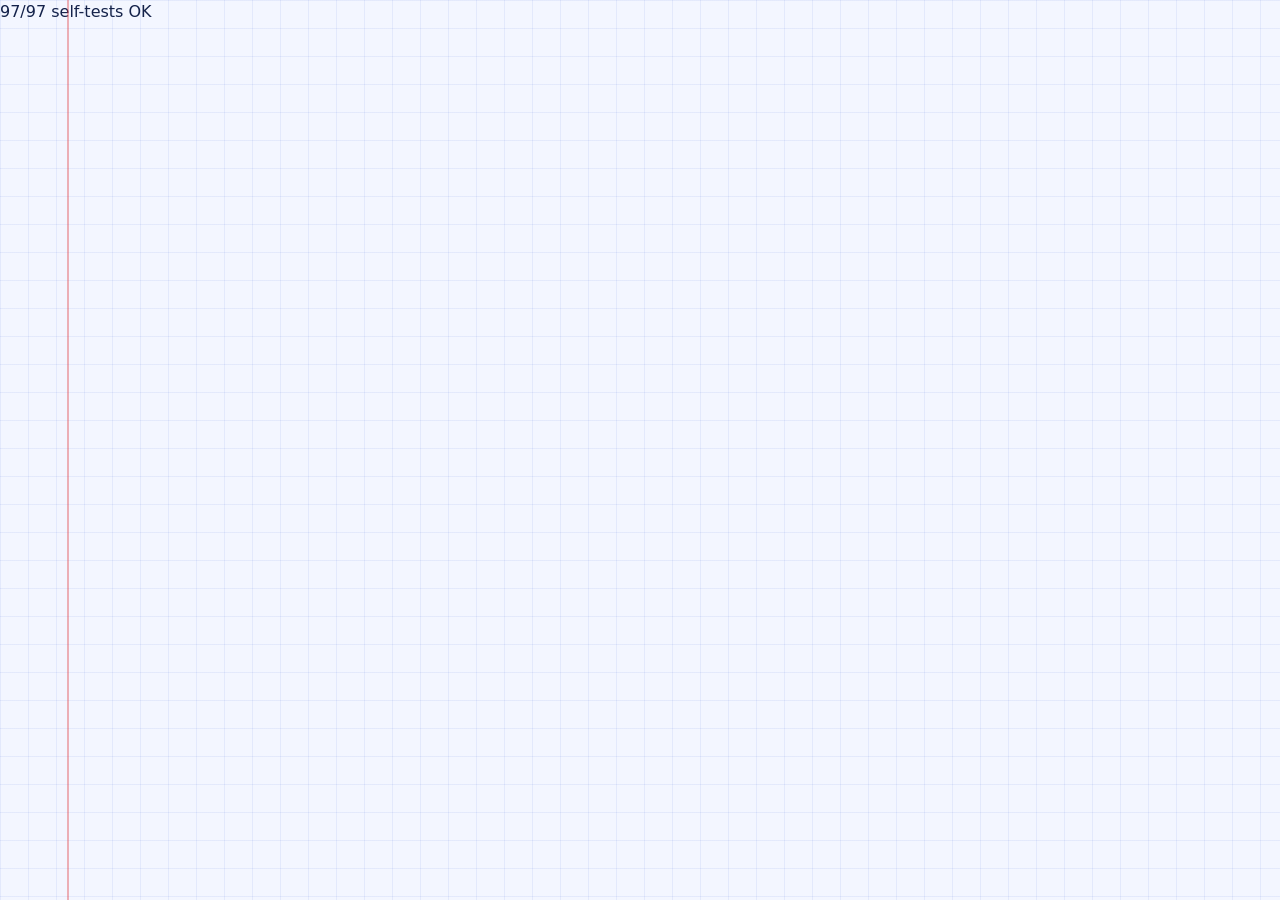
==== commit a1fddb24: "Add files via upload" ====
--- a/js/circuit-lab.test.html
+++ b/js/circuit-lab.test.html
@@ -1,6 +1,6 @@
 <!doctype html><html lang="vi"><head><meta charset="utf-8"><meta name="viewport" content="width=device-width,initial-scale=1"><title>Circuit lab test</title><link rel="stylesheet" href="../css/styles.css"></head>
 <body><div id="out"></div><div id="m"></div>
-<script src="optics-lab.js"></script><script src="optics-lens.js"></script><script src="optics-prism.js"></script><script src="circuit-lab.js"></script><script src="circuit-ui.js"></script><script src="optics-mag.js"></script>
+<script src="optics-lab.js"></script><script src="optics-lens.js"></script><script src="optics-prism.js"></script><script src="circuit-lab.js"></script><script src="circuit-ui.js"></script><script src="optics-mag.js"></script><script src="em-lab.js"></script><script src="em-effects.js"></script><script src="circuit-power.js"></script>
 <script>
 const t = OpticsLab.engine.selfTest(); document.getElementById('out').textContent = t.filter(x=>x.ok).length + '/' + t.length + ' self-tests OK';
 const id = new URLSearchParams(location.search).get('sim'); if (id) { LabSims[id].fn(document.getElementById('m')); }
--- a/css/styles.css
+++ b/css/styles.css
@@ -1809,3 +1809,26 @@
 @media (max-width: 560px) { .cl__gauges { grid-template-columns: 1fr; } }
 /* Đợt 4: kính lúp (optics-mag) */
 .olab__focus { fill: var(--ink); } .olab__gridline { stroke: color-mix(in srgb, var(--pen) 22%, var(--paper)); stroke-width: 1; }
+/* Đợt 5: điện từ (em-lab), tác dụng dòng xoay chiều (em-effects), năng lượng điện (circuit-power) */
+.em__svg { width: 100%; height: auto; max-height: 440px; touch-action: none; }
+.em__N { fill: #e0575b; stroke: var(--ink); stroke-width: 2; } .em__S { fill: #6f8fe0; stroke: var(--ink); stroke-width: 2; }
+.em__pole { font: 800 15px var(--font-sans, system-ui); fill: #fff; pointer-events: none; }
+.em__fl { fill: none; stroke: var(--pen); stroke-width: 1.2; opacity: .5; stroke-dasharray: 5 4; }
+.em__coil { stroke: #b8651c; stroke-width: 3; }
+.em__core { fill: #9aa3b2; stroke: var(--ink); stroke-width: 2; }
+.em__ring { fill: #d9b44a; stroke: var(--ink); stroke-width: 2; } .em__brush { fill: #4a4f5c; }
+.em .olab__tbl--read th { text-align: left; padding-right: 10px; }
+.em .olab__sel, .pw .olab__sel { min-height: 40px; max-width: 100%; }
+.pw__dev { cursor: grab; touch-action: none; user-select: none; }
+.pw__dev.is-drag { opacity: .6; }
+.pw__zone { border: 2px dashed var(--line); border-radius: 12px; padding: 8px; min-height: 90px; }
+.pw__zone.is-over { border-color: var(--pen); background: color-mix(in srgb, var(--pen) 8%, var(--paper)); }
+.pw__chip { display: inline-flex; align-items: center; gap: 6px; padding: 8px 12px; margin: 3px; min-height: 44px; border: 2px solid var(--ink); border-radius: 999px; background: var(--paper); font: 600 .9rem var(--font-sans, system-ui); cursor: grab; touch-action: none; user-select: none; }
+.pw__chip.is-sel { border-color: var(--pen); background: color-mix(in srgb, var(--pen) 14%, var(--paper)); }
+.pw__chip.is-ok { border-color: var(--teal-d); } .pw__chip.is-bad { border-color: var(--red); }
+.pw__bars { display: grid; gap: 4px; } .pw__bar { height: 14px; background: var(--pen); border-radius: 4px; min-width: 2px; }
+.pw__digits { display: inline-flex; gap: 2px; padding: 4px 8px; background: #1d2230; border-radius: 6px; font: 700 22px/1 ui-monospace, monospace; color: #fff; }
+.pw__digits b { padding: 2px 5px; background: #0b0e16; border-radius: 3px; } .pw__digits b:last-child { color: var(--red); }
+.pw__lcd { display: inline-block; padding: 6px 12px; background: #c9d8b6; color: #1c2a12; border: 3px solid #4a4f5c; border-radius: 6px; font: 700 24px/1 ui-monospace, monospace; }
+@media (prefers-reduced-motion: reduce) { .pw__disc { animation: none !important; } }
+.em .olab__tbl:not(.olab__tbl--read), .pw .olab__tbl:not(.olab__tbl--read) { display: block; max-width: 100%; overflow-x: auto; }
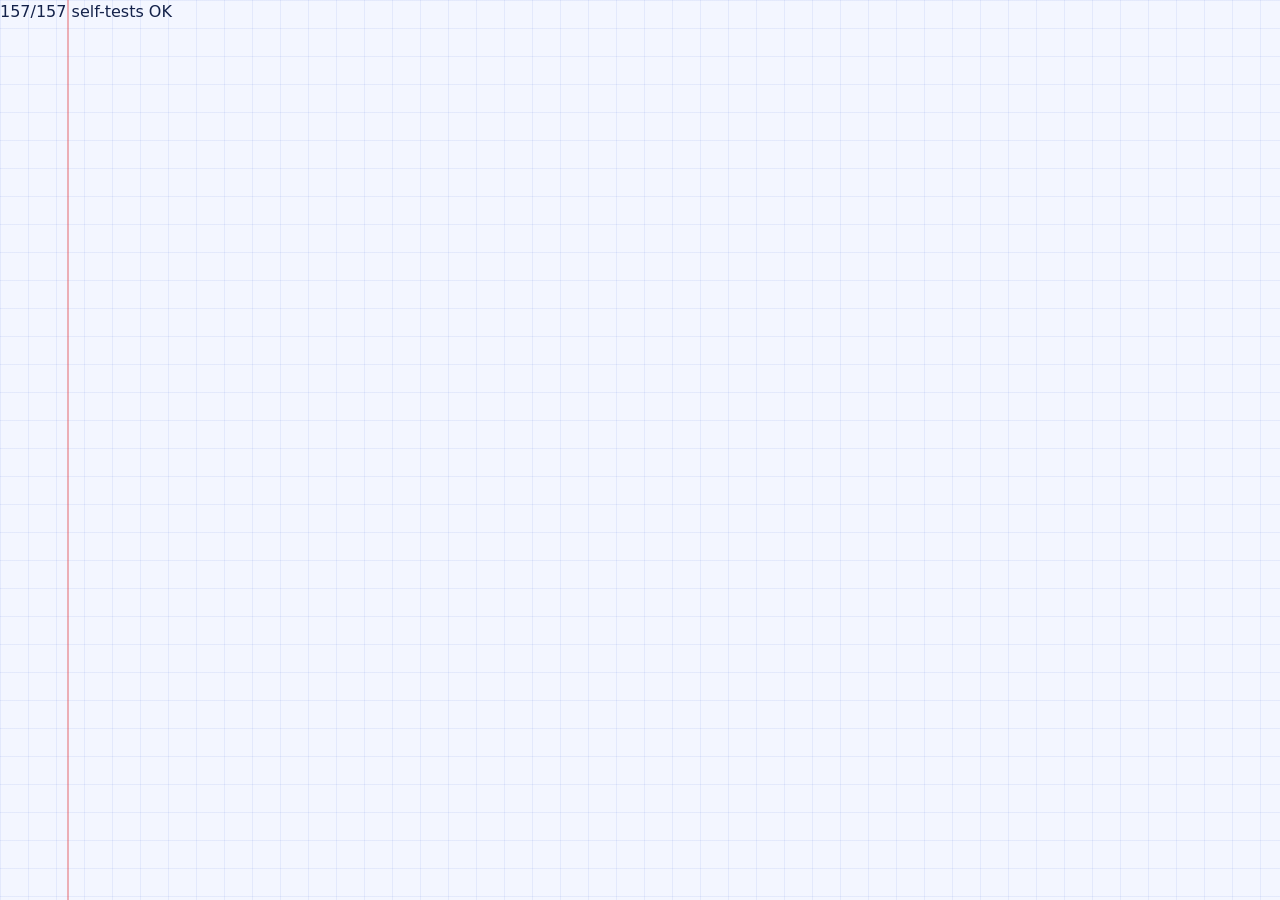
==== commit bef9ab42: "Add files via upload" ====
--- a/js/circuit-lab.test.html
+++ b/js/circuit-lab.test.html
@@ -1,6 +1,6 @@
 <!doctype html><html lang="vi"><head><meta charset="utf-8"><meta name="viewport" content="width=device-width,initial-scale=1"><title>Circuit lab test</title><link rel="stylesheet" href="../css/styles.css"></head>
 <body><div id="out"></div><div id="m"></div>
-<script src="optics-lab.js"></script><script src="optics-lens.js"></script><script src="optics-prism.js"></script><script src="circuit-lab.js"></script><script src="circuit-ui.js"></script><script src="optics-mag.js"></script><script src="em-lab.js"></script><script src="em-effects.js"></script><script src="circuit-power.js"></script>
+<script src="optics-lab.js"></script><script src="optics-lens.js"></script><script src="optics-prism.js"></script><script src="circuit-lab.js"></script><script src="circuit-ui.js"></script><script src="optics-mag.js"></script><script src="em-lab.js"></script><script src="em-effects.js"></script><script src="circuit-power.js"></script><script src="energy-lab.js"></script><script src="chem-lab.js"></script><script src="chem-series.js"></script><script src="chem-nonmetal.js"></script><script src="chem-industry.js"></script>
 <script>
 const t = OpticsLab.engine.selfTest(); document.getElementById('out').textContent = t.filter(x=>x.ok).length + '/' + t.length + ' self-tests OK';
 const id = new URLSearchParams(location.search).get('sim'); if (id) { LabSims[id].fn(document.getElementById('m')); }
--- a/css/styles.css
+++ b/css/styles.css
@@ -1832,3 +1832,16 @@
 .pw__lcd { display: inline-block; padding: 6px 12px; background: #c9d8b6; color: #1c2a12; border: 3px solid #4a4f5c; border-radius: 6px; font: 700 24px/1 ui-monospace, monospace; }
 @media (prefers-reduced-motion: reduce) { .pw__disc { animation: none !important; } }
 .em .olab__tbl:not(.olab__tbl--read), .pw .olab__tbl:not(.olab__tbl--read) { display: block; max-width: 100%; overflow-x: auto; }
+
+/* ===== Đợt 6: chem-lab (Bài 18) ===== */
+.chem__eq { font: 700 1.1rem var(--font-sans, system-ui); padding: 8px 10px; background: color-mix(in srgb, var(--pen) 8%, var(--paper)); border-radius: 10px; overflow-x: auto; white-space: nowrap; }
+.chem__arr { display: inline-flex; flex-direction: column; align-items: center; line-height: 1; margin: 0 4px; vertical-align: middle; }
+.chem__arr small { font-size: .7em; min-height: 1em; }
+.chem__coef { margin-top: 8px; } .chem__coef div { display: flex; flex-wrap: wrap; align-items: center; gap: 4px; margin: 6px 0; }
+.chem__n { width: 3.2em; min-height: 38px; text-align: center; font: 700 1rem var(--font-sans, system-ui); border: 2px solid var(--ink); border-radius: 8px; background: var(--paper); }
+.chem__none { padding: 8px 10px; border-left: 4px solid var(--red); background: color-mix(in srgb, var(--red) 8%, var(--paper)); }
+.chem__safe { color: var(--red); }
+.chem__game { margin-top: 10px; display: flex; flex-wrap: wrap; gap: 6px; align-items: center; }
+.chem .chem__tbl { display: block; overflow-x: auto; }
+.chem [data-zone="tube"] { cursor: pointer; border-radius: 12px; } .chem [data-zone="tube"].is-over { outline: 3px dashed var(--pen); }
+.chem [data-zone="tube"]:focus-visible { outline: 3px solid var(--pen); }
